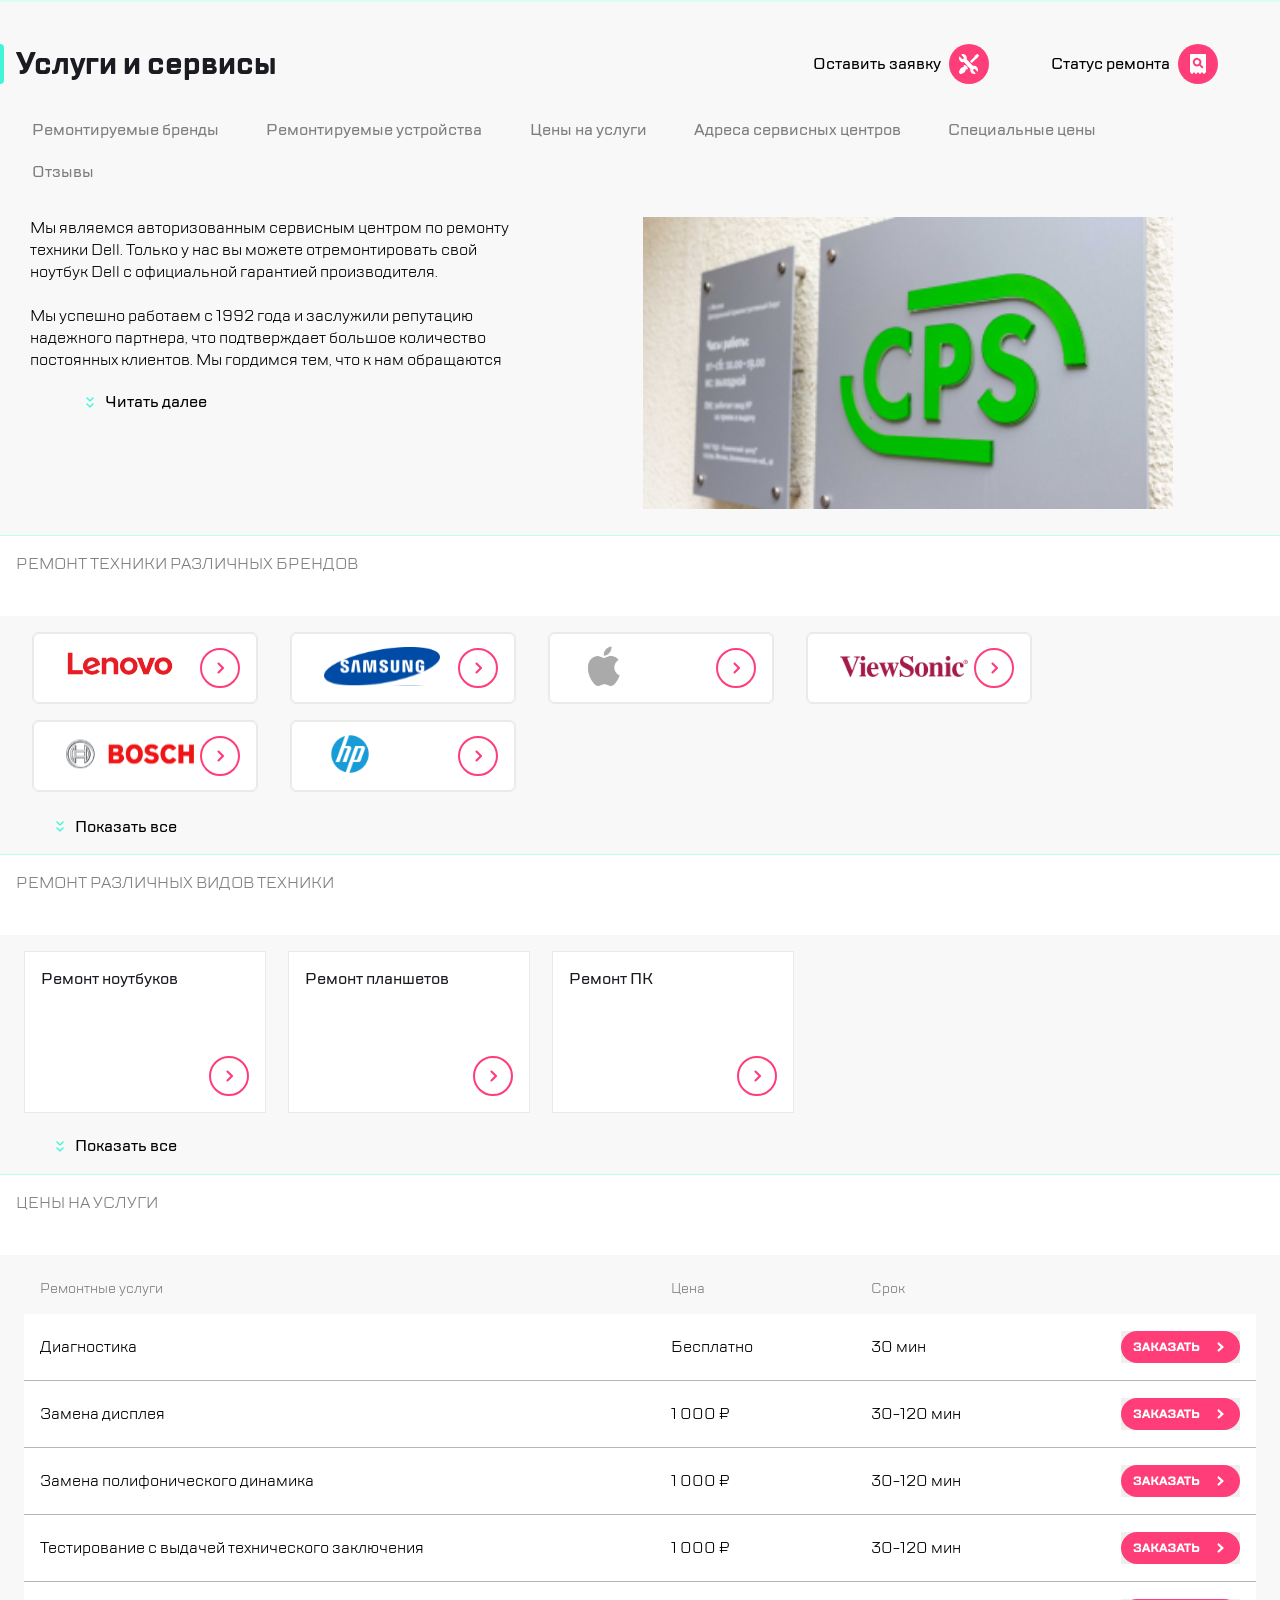
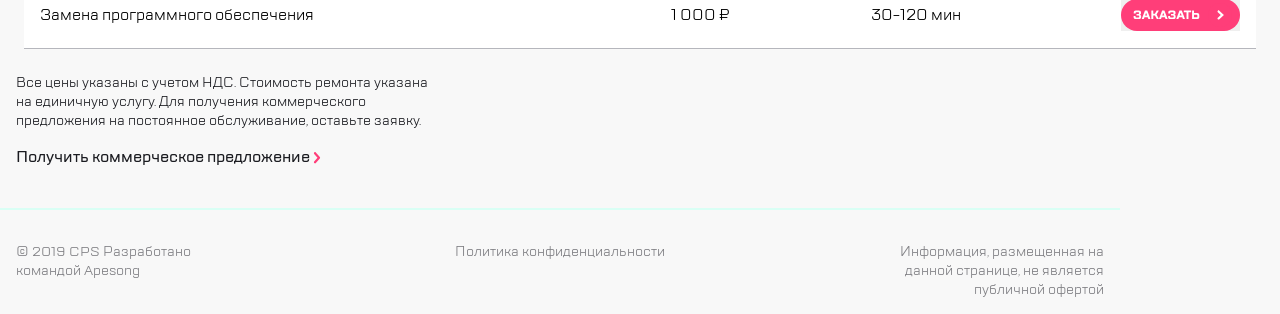
==== index.html @ 58daf178 "Updates" ====
<!DOCTYPE html>
<html lang="en">

<head>
  <meta charset="UTF-8">
  <meta name="viewport" content="width=device-width,user-scalable=no,initial-scale=1,maximum-scale=1,minimum-scale=1">
  <meta http-equiv="X-UA-Compatible" content="ie=edge">
  <title>title</title>
<link href="style.css" rel="stylesheet"></head>

<body>
  <div class="body__wrapper">
    <header class="header">
      <div class="menu">
        <ul class="menu__left">
          <li class="menu__item">
            <button class="menu__button" type="button">
              <img src="img/burger.svg" alt="Позвонить">
            </button>
          </li>
          <li class="menu__item menu__hidden menu__item--rightDivider"><img src="img/divider.svg" alt=""></li>
          <li class="menu__item menu__item--logo">
            <a href="#" class="logo__link" aria-label="Логотип">
              <img src="img/logo.svg" alt="Логотип" class="logo__img">
            </a>
          </li>
        </ul>
        
        <ul class="menu__right">
          <li class="menu__item menu__hidden menu__item--phone">
            <button class="menu__button menu__button--phone" type="button"><img src="img/call.svg" alt="Заказать звонок">
            </button>
          </li>
          <li class="menu__item menu__hidden menu__item--chat">
            <button class="menu__button menu__button--chat" type="button"><img src="img/chat.svg" alt="Написать нам">
            </button>
          </li>
          <li class="menu__item menu__hidden menu__item--profile">
            <button class="menu__button" type="button"><img src="img/profile.svg" alt="Личный кабинет">
            </button>
          </li>
          <li class="menu__item menu__item--divider">
            <img src="img/divider.svg">
          </li>
          <li class="menu__item menu__item--repair">
            <button class="menu__button" aria-label="Оставить заявку">
              <img src="img/repair.svg" alt="Оставить заявку" class="repair__img">
            </button>
          </li>
          <li class="menu__item menu__item--status">
            <button class="menu__button" aria-label="Статус ремонта">
              <div class="status__img"></div>
            </button>
          </li>
        </ul>
      </div>
    </header>

    

    <div class="mainWrapper">
      <section class="hiddenMenu visuallyHiddenMenu">
        <div class="hiddenMenu__wrapper">
          <section class="hiddenMenu__top">
            <ul class="hiddenMenu__menu">
              <div class="hiddenMenu__leftSide">
                <li class="hiddenMenu__item hiddenMenu__item--burger">
                  <button class="hiddenMenu__btn hiddenMenu__btn--burger">
                    <img src="img/burger1.svg" alt="Назад">
                  </button>
                </li>
                <li class="hiddenMenu__item hiddenMenu__item--logo">
                  <a href="#" class="hiddenMenu__link hiddenMenu__link--logo" aria-label="Логотип">
                    <img src="img/logo.svg" alt="Логотип">
                  </a>
                </li>
              </div>
              <div class="hiddenMenu__rightSide">
                <li class="hiddenMenu__item hiddenMenu__item--search">
                  <button class="hiddenMenu__btn hiddenMenu__btn--search">
                    <img src="img/search.svg" alt="Поиск">
                  </button>
                </li>
              </div>
            </ul>
            <section class="hiddenMenu__main">
              <ul class="hiddenMenu__navList">
                <li class="hiddenMenu__navItem">
                  <a href="#" class="hiddenMenu__navLink" aria-label="Ремонт техники">
                    Ремонт техники
                  </a>
                </li>
                <li class="hiddenMenu__navItem">
                  <a href="#" class="hiddenMenu__navLink" aria-label="Услуги и сервисы">
                    Услуги и сервисы
                  </a>
                </li>
                <li class="hiddenMenu__navItem">
                  <a href="#" class="hiddenMenu__navLink" aria-label="Корпоративным клиентам">
                    Корпоративным клиентам
                  </a>
                </li>
                <li class="hiddenMenu__navItem">
                  <a href="#" class="hiddenMenu__navLink" aria-label="Продавцам техники">
                    Продавцам техники
                  </a>
                </li>
                <li class="hiddenMenu__navItem">
                  <a href="#" class="hiddenMenu__navLink" aria-label="Партнерам">
                    Партнерам
                  </a>
                </li>
                <li class="hiddenMenu__navItem">
                  <a href="#" class="hiddenMenu__navLink" aria-label="Производителям">
                    Производителям
                  </a>
                </li>
                <li class="hiddenMenu__navItem">
                  <a href="#" class="hiddenMenu__navLink" aria-label="Наши сервисные центры">
                    Наши сервисные центры
                  </a>
                </li>
                <li class="hiddenMenu__navItem">
                  <a href="#" class="hiddenMenu__navLink" aria-label="Контакты">
                    Контакты
                  </a>
                </li>
              </ul>
            </section>
          </section>
          <section class="hiddenMenu__footer">
            <section class="hiddenMenu__footerWrapper">
              <ul class="hiddenMenu__list">
                <li class="hiddenMenu__item hiddenMenu__item--phone">
                  <button type="button" class="hiddenMenu__btn hiddenMenu__footerBtn hiddenMenu__btn--phone">
                    <img src="/img/chat copy.svg" alt="Поиск">
                  </button>
                </li>
                <li class="hiddenMenu__item hiddenMenu__item--chat">
                  <button type="button" class="hiddenMenu__btn hiddenMenu__footerBtn hiddenMenu__btn--chat">
                    <img src="/img/chat.svg" alt="Поиск">
                  </button>
                </li>
                <li class="hiddenMenu__item hiddenMenu__item--profile">
                  <button type="button" class="hiddenMenu__btn hiddenMenu__footerBtn hiddenMenu__btn--profile">
                    <img src="/img/profile.svg" alt="Поиск">
                  </button>
                </li>
              </ul>
            </section>
            <article class="hiddenMenu__contacts contacts">
              <a class="contacts__email" href="mailto:mail@cps.com" aria-label="mail@cps.com">
                mail@cps.com
              </a>
              <a class="contacts__phoneNumber" href="tel:8 800 890 8900" aria-label="8 800 890 8900">
                8 800 890 8900
              </a>
            </article>
            <article class="footer__lang lang">
              <button type="button" class="lang__btn lang__ru">RU</button>
              <button type="button" class="lang__btn lang__en">EN</button>
              <button type="button" class="lang__btn lang__ch">CH</button>
            </article>
          </section>
        </div>
      </section>
      
      <main class="main">
        <section class="nav">
          <div class="nav__header">
            <h1 class="nav__title">
              Услуги и сервисы
            </h1>
            <section class="nav__menu">
              <ul class="nav__list">
                <li class="nav__item">
                  <a href="#" class="nav__link" aria-label="Оставить заявку">
                    <span class="nav__link--text">Оставить заявку</span>
                    <img class="nav__link--img" src="img/repair.svg" alt="Оставить заявку">
                  </a>
                </li>
                <li class="nav__item">
                  <a href="#" class="nav__link" aria-label="Статус ремонта">
                    <span class="nav__link--text">Статус ремонта</span>
                    <img class="nav__link--img" src="img/checkstatus.svg" alt="Статус ремонта">
                  </a>
                </li>
              </ul>
            </section>
          </div>
          <section class="nav__sideMenu sideMenu">
            <ul class="sideMenu__list">
              <li class="sideMenu__item">
                <a class="sideMenu__link--brends sideMenu__link" aria-label="Ремонтируемые бренды">Ремонтируемые
                  бренды</a>
              </li>
              <li class="sideMenu__item">
                <a class="sideMenu__link--devices sideMenu__link" aria-label="Ремонтируемые устройства">Ремонтируемые
                  устройства</a>
              </li>
              <li class="sideMenu__item">
                <a class="sideMenu__link--price sideMenu__link" aria-label="Цены на услуги">Цены на услуги</a>
              </li>
              <li class="sideMenu__item">
                <a class="sideMenu__link--address sideMenu__link" aria-label="Адреса сервисных центров">Адреса сервисных
                  центров</a>
              </li>
              <li class="sideMenu__item">
                <a class="sideMenu__link--specials sideMenu__link" aria-label="Специальные цены"> Специальные цены</a>
              </li>
              <li class="sideMenu__item">
                <a class="sideMenu__link--response sideMenu__link" aria-label="Отзывы"> Отзывы</a>
              </li>
            </ul>
          </section>
        </section>
        <section class="mainContent">
          <div class="mainContent__container">
            <div class="mainContent__text">
              <p>
              </p><p>
                Мы являемся авторизованным сервисным центром по ремонту техники Dell. Только у нас вы можете
                отремонтировать свой ноутбук Dell с официальной гарантией производителя.
              </p>
              <br>
              <p>
                Мы успешно работаем с 1992 года и
                заслужили репутацию надежного партнера, что подтверждает большое
                количество постоянных клиентов. Мы гордимся тем, что к нам обращаются по рекомендациям и, в свою
                очередь, советуют нас родным и близким.
              </p>
              <p></p>
            </div>
            <button type="button" class="btn__more btn">
              Читать далее
            </button>
            <button type="button" class="btn__hide visually--hidden btn">
              Скрыть
            </button>
          </div>
          <img src="../img/Picture Copy.png" alt="CPS" class="mainContent__img">
        </section>
        <section class="title">
          <div class="title__caption">
            Ремонт техники различных брендов
          </div>
        </section>
        <section class="swiper__section">
          <section class="swiper">
            <ul class="swiper-wrapper">
              <li class="swiper-slide swiper-slide--brand brand">
                <div class="brand__content">
                  <img class="brand__img" src="img/Lenovo.svg" alt="Lenovo">
                  <a class="brand__link" href="#">
                  </a>
                </div>
              </li>
              <li class="swiper-slide brand swiper-slide--brand">
                <div class="brand__content">
                  <img class="brand__img--samsung" src="img/Samsung.svg" alt="Samsung">
                  <a class="brand__link" href="#">
                  </a>
                </div>
              </li>
              <li class="swiper-slide brand swiper-slide--brand">
                <div class="brand__content">
                  <img class="brand__img--round" src="img/Apple.svg" alt="Apple">
                  <a class="brand__link" href="#">
                  </a>
                </div>
              </li>
              <li class="swiper-slide brand swiper-slide--brand">
                <div class="brand__content">
                  <img class="brand__img" src="img/ViewSonic.svg" alt="ViewSonic">
                  <a class="brand__link" href="#">
                  </a>
                </div>
              </li>
              <li class="swiper-slide brand swiper-slide--brand">
                <div class="brand__content">
                  <img class="brand__img" src="img/Bosh.svg" alt="Bosch">
                  <a class="brand__link" href="#">
                  </a>
                </div>
              </li>
              <li class="swiper-slide brand swiper-slide--brand">
                <div class="brand__content">
                  <img class="brand__img--round" src="img/hp.svg" alt="HP">
                  <a class="brand__link" href="#">
                  </a>
                </div>
              </li>
              <li class="swiper-slide brand swiper-slide--brand">
                <div class="brand__content">
                  <img class="brand__img" src="img/acer.svg" alt="Acer">
                  <a class="brand__link" href="#">
                  </a>
                </div>
              </li>
              <li class="swiper-slide brand swiper-slide--brand">
                <div class="brand__content">
                  <img class="brand__img" src="img/sony.svg" alt="Sony">
                  <a class="brand__link" href="#">
                  </a>
                </div>
              </li>
              <li class="swiper-slide brand swiper-slide--brand">
                <div class="brand__content">
                  <img class="brand__img" src="img/Lenovo.svg" alt="LG">
                  <a class="brand__link" href="#">
                  </a>
                </div>
              </li>
            </ul>
            <div class="swiper-pagination"></div>
          </section>
        </section>
        
        <section class="table">
          <ul class="table__list table__list--brand">
            <li class="table__brand brand">
              <div class="brand__content"><img src="img/Lenovo.svg" alt="Lenovo" class="brand__img"><a href="" class="brand__link"></a></div>
            </li>
            <li class="table__brand brand">
              <div class="brand__content"><img src="img/Samsung.svg" alt="Samsung" class="brand__img"><a href="" class="brand__link"></a></div>
            </li>
            <li class="table__brand brand">
              <div class="brand__content"><img src="img/Apple.svg" alt="Apple" class="brand__img"><a href="" class="brand__link"></a></div>
            </li>
            <li class="table__brand brand">
              <div class="brand__content"><img src="img/ViewSonic.svg" alt="ViewSonic" class="brand__img"><a href="" class="brand__link"></a></div>
            </li>
            <li class="table__brand brand">
              <div class="brand__content"><img src="img/Bosh.svg" alt="Bosh" class="brand__img"><a href="" class="brand__link"></a></div>
            </li>
            <li class="table__brand brand">
              <div class="brand__content"><img src="img/hp.svg" alt="HP" class="brand__img"><a href="" class="brand__link"></a></div>
            </li>
            <li class="table__brand brand">
              <div class="brand__content"><img src="img/acer.svg" alt="Acer" class="brand__img"><a href="" class="brand__link"></a></div>
            </li>
            <li class="table__brand brand">
              <div class="brand__content"><img src="img/sony.svg" alt="Sony" class="brand__img"><a href="" class="brand__link"></a></div>
            </li>
            <li class="table__brand brand">
              <div class="brand__content"><img src="img/ViewSonic.svg" alt="ViewSonic" class="brand__img"><a href="" class="brand__link"></a></div>
            </li>
            <li class="table__brand brand">
              <div class="brand__content"><img src="img/Apple.svg" alt="Apple" class="brand__img"><a href="" class="brand__link"></a></div>
            </li>
            <li class="table__brand brand">
              <div class="brand__content"><img src="img/Lenovo.svg" alt="Lenovo" class="brand__img"><a href="" class="brand__link"></a></div>
            </li>
          </ul>
          <button type="button" class="table__brandButton--more btn">
            Показать все
          </button>
          <button type="button" class="table__brandButton--hide visually--hidden btn">
            Скрыть
          </button>
        </section>
        <section class="title">
          <div class="title__caption">
            Ремонт различных видов техники
          </div>
        </section>
        <section class="swiper__section">
          <section class="swiper">
            <ul class="swiper-wrapper">
              <li class="swiper-slide device swiper-slide--device">
                <div class="device__content">
                  <p class="device__text">Ремонт ноутбуков</p>
                  <a class="device__link" href="#">
                  </a>
                </div>
              </li>
              <li class="swiper-slide device swiper-slide--device">
                <div class="device__content">
                  <p class="device__text">Ремонт планшетов</p>
                  <a class="device__link" href="#">
                  </a>
                </div>
              </li>
              <li class="swiper-slide device swiper-slide--device">
                <div class="device__content">
                  <p class="device__text">Ремонт ПК</p>
                  <a class="device__link" href="#">
                  </a>
                </div>
              </li>
              <li class="swiper-slide device swiper-slide--device">
                <div class="device__content">
                  <p class="device__text">Ремонт мониторов</p>
                  <a class="device__link" href="#">
                  </a>
                </div>
              </li>
              <li class="swiper-slide device swiper-slide--device">
                <div class="device__content">
                  <p class="device__text">Ремонт мониторов</p>
                  <a class="device__link" href="#">
                  </a>
                </div>
              </li>
              <li class="swiper-slide device swiper-slide--device">
                <div class="device__content">
                  <p class="device__text">Ремонт мониторов</p>
                  <a class="device__link" href="#">
                  </a>
                </div>
              </li>
              <li class="swiper-slide device swiper-slide--device">
                <div class="device__content">
                  <p class="device__text">Ремонт мониторов</p>
                  <a class="device__link" href="#">
                  </a>
                </div>
              </li>
              <li class="swiper-slide device swiper-slide--device">
                <div class="device__content">
                  <p class="device__text">Ремонт мониторов</p>
                  <a class="device__link" href="#">
                  </a>
                </div>
              </li>
            </ul>
            <div class="swiper-pagination"></div>
          </section>
        </section>
        <section class="table">
          <ul class="table__list table__list--device">
            <li class="table__device device">
              <div class="device__content">
                <p class="device__text">Ремонт ноутбуков</p>
                <a class="device__link" href="#">
                </a>
              </div>
            </li>
            <li class="table__device device">
              <div class="device__content">
                <p class="device__text">Ремонт планшетов</p>
                <a class="device__link" href="#">
                </a>
              </div>
            </li>
            <li class="table__device device">
              <div class="device__content">
                <p class="device__text">Ремонт ПК</p>
                <a class="device__link" href="#">
                </a>
              </div>
            </li>
            <li class="table__device device">
              <div class="device__content">
                <p class="device__text">Ремонт мониторов</p>
                <a class="device__link" href="#">
                </a>
              </div>
            </li>
            <li class="table__device device">
              <div class="device__content">
                <p class="device__text">Ремонт мониторов</p>
                <a class="device__link" href="#">
                </a>
              </div>
            </li>
            <li class="table__device device">
              <div class="device__content">
                <p class="device__text">Ремонт мониторов</p>
                <a class="device__link" href="#">
                </a>
              </div>
            </li>
            <li class="table__device device">
              <div class="device__content">
                <p class="device__text">Ремонт мониторов</p>
                <a class="device__link" href="#">
                </a>
              </div>
            </li>
            <li class="table__device device">
              <div class="device__content">
                <p class="device__text">Ремонт мониторов</p>
                <a class="device__link" href="#">
                </a>
              </div>
            </li>
          </ul>
          <button type="button" class="table__deviceButton--more btn">
            Показать все
          </button>
          <button type="button" class="table__deviceButton--hide visually--hidden btn">
            Скрыть
          </button>
        </section>
        <section class="title">
          <div class="title__caption">
            Цены на услуги
          </div>
        </section>
        <section class="swiper__section">
          <section class="swiper">
            <ul class="swiper-wrapper">
              <li class="swiper-slide price swiper-slide--price">
                <div class="price__content">
                  <dl class="price__list">
                    <dt class="price__term">Ремонтные услуги</dt>
                    <dd class="price__description">Тестирование с выдачей технического заключения</dd>
                    <dt class="price__term">Цена</dt>
                    <dd class="price__description">Бесплатно</dd>
                    <dt class="price__term">Срок</dt>
                    <dd class="price__description">30-120 мин</dd>
                  </dl>
                  <a class="price__button" href="#">
                  </a>
                </div>
              </li>
              <li class="swiper-slide price swiper-slide--price">
                <div class="price__content">
                  <dl class="price__list">
                    <dt class="price__term">Ремонтные услуги</dt>
                    <dd class="price__description--services">Диагностика</dd>
                    <dt class="price__term">Цена</dt>
                    <dd class="price__description">Бесплатно</dd>
                    <dt class="price__term">Срок</dt>
                    <dd class="price__description">30 мин</dd>
                  </dl>
                  <a class="price__button" href="#">
                  </a>
                </div>
              </li>
              <li class="swiper-slide price swiper-slide--price">
                <div class="price__content">
                  <dl class="price__list">
                    <dt class="price__term">Ремонтные услуги</dt>
                    <dd class="price__description">Замена дисплея</dd>
                    <dt class="price__term">Цена</dt>
                    <dd class="price__description">1 000 ₽</dd>
                    <dt class="price__term">Срок</dt>
                    <dd class="price__description">30-120 мин</dd>
                  </dl>
                  <a class="price__button" href="#">
                  </a>
                </div>
              </li>
              <li class="swiper-slide price swiper-slide--price">
                <div class="price__content">
                  <dl class="price__list">
                    <dt class="price__term">Ремонтные услуги</dt>
                    <dd class="price__description">Замена полифонического динамика</dd>
                    <dt class="price__term">Цена</dt>
                    <dd class="price__description">1 000 ₽</dd>
                    <dt class="price__term">Срок</dt>
                    <dd class="price__description">30-120 мин</dd>
                  </dl>
                  <a class="price__button" href="#">
                  </a>
                </div>
              </li>
              <li class="swiper-slide price swiper-slide--price">
                <div class="price__content">
                  <dl class="price__list">
                    <dt class="price__term">Ремонтные услуги</dt>
                    <dd class="price__description">Замена программного обеспечения</dd>
                    <dt class="price__term">Цена</dt>
                    <dd class="price__description">1 000 ₽</dd>
                    <dt class="price__term">Срок</dt>
                    <dd class="price__description">30-120 мин</dd>
                  </dl>
                  <a class="price__button" href="#">
                  </a>
                </div>
              </li>
            </ul>
            <div class="swiper-pagination"></div>
          </section>
        </section>
        <section class="sheet">
          <div class="sheet__head head">
            <div class="head__text head__text--services">Ремонтные услуги</div>
            <div class="head__text">Цена</div>
            <div class="head__text">Срок</div>
            <div class="head__text"></div>
          </div>
          <div class="sheet__body">
            <div class="sheet__row">
              <div class="sheet__cell sheet__cell--services">Диагностика</div>
              <div class="sheet__cell">Бесплатно</div>
              <div class="sheet__cell">30 мин</div>
              <div class="sheet__cell"><button class="sheet__button"></button></div>
            </div>
            <div class="sheet__row">
              <div class="sheet__cell sheet__cell--services">Замена дисплея</div>
              <div class="sheet__cell">1 000 ₽</div>
              <div class="sheet__cell">30-120 мин</div>
              <div class="sheet__cell"><button class="sheet__button"></button></div>
            </div>
            <div class="sheet__row">
              <div class="sheet__cell sheet__cell--services">Замена полифонического динамика</div>
              <div class="sheet__cell">1 000 ₽</div>
              <div class="sheet__cell">30-120 мин</div>
              <div class="sheet__cell"><button class="sheet__button"></button></div>
            </div>
            <div class="sheet__row">
              <div class="sheet__cell sheet__cell--services">Тестирование с выдачей технического заключения</div>
              <div class="sheet__cell">1 000 ₽</div>
              <div class="sheet__cell">30-120 мин</div>
              <div class="sheet__cell"><button class="sheet__button"></button></div>
            </div>
            <div class="sheet__row">
              <div class="sheet__cell sheet__cell--services">Замена программного обеспечения</div>
              <div class="sheet__cell">1 000 ₽</div>
              <div class="sheet__cell">30-120 мин</div>
              <div class="sheet__cell"><button class="sheet__button"></button></div>
            </div>
          </div>
          
        </section>
        <article class="bottomContent">
          <p class="bottomContent__text">
            Все цены указаны с учетом НДС. Стоимость ремонта указана на единичную услугу. Для получения коммерческого
            предложения на
            постоянное обслуживание, оставьте заявку.
          </p>
          <div class="bottomContent__link">
            <link rel="stylesheet" href="#" class="bottomContent__link--text">
            Получить коммерческое предложение <img src="../img/Line.svg" alt="" class="bottomContent__link--img">
            
          </div>
        </article>
        <footer class="footer">
          <div class="footer__wrapper">
            <div class="footer__text footer__text--firstPart">© 2019 CPS
              Разработано командой Apesong</div>
            <div class="footer__text footer__text--secondPart">Политика конфиденциальности</div>
            <div class="footer__text footer__text--thirdPart">Информация, размещенная на данной странице, не является
              публичной офертой</div>
          </div>
        </footer>
        <section class="popup visually--hidden">
          <div class="popup__wrapper feedback">
            <div class="feedback__content">
              <button class="feedback__exit">
                <img src="/img/cross.svg" alt="Выйти на главный экран">
              </button>
              <div class="feedback__header">
                Обратная связь
              </div>
              <form class="feedback__form" action="index.html" method="post">
                <input class="feedback__input feedback__input--name" required type="text" id="name" name="name" placeholder="Имя">
                <input class="feedback__input feedback__input--tel" required type="tel" id="mail" name="email" placeholder="Телефон">
                <input class="feedback__input feedback__input--email" required type="email" id="password" name="password" placeholder="Электронная почта">
                <textarea class="feedback__input feedback__input--message" name="message" cols="1" rows="10" placeholder="Сообщение"></textarea>
                
                <div class="feedback__text">
                  Нажимая “отправить”, вы даете согласие на <a href="#" class="feedback__link" aria-label="Ссылка на документ об обработке персональных данных">обработку персональных
                    данных</a> и соглашаетесь с нашей<a href="#" class="feedback__link" aria-label="Ссылка на политику кнфеденциальности">
                    политикой
                    конфиденциальности
                  </a>
                </div>
                <button class="feedback__button" type="submit">
                  <img src="/img/go2.svg" alt="Отправить">
                </button>
              </form>
            </div>
          </div>
        </section>
        <section class="popup popup__phone visually--hidden">
          <div class="popup__wrapper phone">
            <div class="phone__content">
              <button class="phone__exit">
                <img src="/img/cross.svg" alt="Выйти на главный экран">
              </button>
              <div class="phone__header">
                Заказать звонок
              </div>
              <form class="phone__form" action="index.html" method="post">
                <input class="phone__input phone__input--tel" required type="tel" id="mail" name="email" placeholder="Телефон">
                <div class="phone__text">
                  Нажимая “отправить”, вы даете согласие на <a href="#" class="phone__link" aria-label="Ссылка на документ об обработке персональных данных">обработку персональных
                    данных</a> и соглашаетесь с нашей<a href="#" class="phone__link" aria-label="Ссылка на политику кнфеденциальности">
                    политикой
                    конфиденциальности
                  </a>
                </div>
                <button class="phone__button" type="submit">
                  <img src="/img/go2.svg" alt="Отправить">
                </button>
              </form>
            </div>
          </div>
        </section>
    </main></div>
  </div>
<script type="text/javascript" src="./js/bundle.js"></script></body>

</html>
---- style.css ----
/**
 * Swiper 9.2.0
 * Most modern mobile touch slider and framework with hardware accelerated transitions
 * https://swiperjs.com
 *
 * Copyright 2014-2023 Vladimir Kharlampidi
 *
 * Released under the MIT License
 *
 * Released on: March 31, 2023
 */

/* FONT_START */
@font-face {
  font-family: 'swiper-icons';
  src: url('data:application/font-woff;charset=utf-8;base64, [base64]//wADZ2x5ZgAAAywAAADMAAAD2MHtryVoZWFkAAABbAAAADAAAAA2E2+eoWhoZWEAAAGcAAAAHwAAACQC9gDzaG10eAAAAigAAAAZAAAArgJkABFsb2NhAAAC0AAAAFoAAABaFQAUGG1heHAAAAG8AAAAHwAAACAAcABAbmFtZQAAA/gAAAE5AAACXvFdBwlwb3N0AAAFNAAAAGIAAACE5s74hXjaY2BkYGAAYpf5Hu/j+W2+MnAzMYDAzaX6QjD6/4//Bxj5GA8AuRwMYGkAPywL13jaY2BkYGA88P8Agx4j+/8fQDYfA1AEBWgDAIB2BOoAeNpjYGRgYNBh4GdgYgABEMnIABJzYNADCQAACWgAsQB42mNgYfzCOIGBlYGB0YcxjYGBwR1Kf2WQZGhhYGBiYGVmgAFGBiQQkOaawtDAoMBQxXjg/wEGPcYDDA4wNUA2CCgwsAAAO4EL6gAAeNpj2M0gyAACqxgGNWBkZ2D4/wMA+xkDdgAAAHjaY2BgYGaAYBkGRgYQiAHyGMF8FgYHIM3DwMHABGQrMOgyWDLEM1T9/w8UBfEMgLzE////P/5//f/V/xv+r4eaAAeMbAxwIUYmIMHEgKYAYjUcsDAwsLKxc3BycfPw8jEQA/[base64]/uznmfPFBNODM2K7MTQ45YEAZqGP81AmGGcF3iPqOop0r1SPTaTbVkfUe4HXj97wYE+yNwWYxwWu4v1ugWHgo3S1XdZEVqWM7ET0cfnLGxWfkgR42o2PvWrDMBSFj/IHLaF0zKjRgdiVMwScNRAoWUoH78Y2icB/yIY09An6AH2Bdu/UB+yxopYshQiEvnvu0dURgDt8QeC8PDw7Fpji3fEA4z/PEJ6YOB5hKh4dj3EvXhxPqH/SKUY3rJ7srZ4FZnh1PMAtPhwP6fl2PMJMPDgeQ4rY8YT6Gzao0eAEA409DuggmTnFnOcSCiEiLMgxCiTI6Cq5DZUd3Qmp10vO0LaLTd2cjN4fOumlc7lUYbSQcZFkutRG7g6JKZKy0RmdLY680CDnEJ+UMkpFFe1RN7nxdVpXrC4aTtnaurOnYercZg2YVmLN/d/gczfEimrE/fs/bOuq29Zmn8tloORaXgZgGa78yO9/cnXm2BpaGvq25Dv9S4E9+5SIc9PqupJKhYFSSl47+Qcr1mYNAAAAeNptw0cKwkAAAMDZJA8Q7OUJvkLsPfZ6zFVERPy8qHh2YER+3i/BP83vIBLLySsoKimrqKqpa2hp6+jq6RsYGhmbmJqZSy0sraxtbO3sHRydnEMU4uR6yx7JJXveP7WrDycAAAAAAAH//wACeNpjYGRgYOABYhkgZgJCZgZNBkYGLQZtIJsFLMYAAAw3ALgAeNolizEKgDAQBCchRbC2sFER0YD6qVQiBCv/H9ezGI6Z5XBAw8CBK/m5iQQVauVbXLnOrMZv2oLdKFa8Pjuru2hJzGabmOSLzNMzvutpB3N42mNgZGBg4GKQYzBhYMxJLMlj4GBgAYow/P/PAJJhLM6sSoWKfWCAAwDAjgbRAAB42mNgYGBkAIIbCZo5IPrmUn0hGA0AO8EFTQAA');
  font-weight: 400;
  font-style: normal;
}
/* FONT_END */
:root {
  --swiper-theme-color: #007aff;
  /*
  --swiper-preloader-color: var(--swiper-theme-color);
  --swiper-wrapper-transition-timing-function: initial;
  */
}
.swiper,
swiper-container {
  margin-left: auto;
  margin-right: auto;
  position: relative;
  overflow: hidden;
  list-style: none;
  padding: 0;
  /* Fix of Webkit flickering */
  z-index: 1;
  display: block;
}
.swiper-vertical > .swiper-wrapper {
  flex-direction: column;
}
.swiper-wrapper {
  position: relative;
  width: 100%;
  height: 100%;
  z-index: 1;
  display: flex;
  transition-property: transform;
  transition-timing-function: var(--swiper-wrapper-transition-timing-function, initial);
  box-sizing: content-box;
}
.swiper-android .swiper-slide,
.swiper-wrapper {
  transform: translate3d(0px, 0, 0);
}
.swiper-horizontal {
  touch-action: pan-y;
}
.swiper-vertical {
  touch-action: pan-x;
}
.swiper-slide,
swiper-slide {
  flex-shrink: 0;
  width: 100%;
  height: 100%;
  position: relative;
  transition-property: transform;
  display: block;
}
.swiper-slide-invisible-blank {
  visibility: hidden;
}
/* Auto Height */
.swiper-autoheight,
.swiper-autoheight .swiper-slide {
  height: auto;
}
.swiper-autoheight .swiper-wrapper {
  align-items: flex-start;
  transition-property: transform, height;
}
.swiper-backface-hidden .swiper-slide {
  transform: translateZ(0);
  -webkit-backface-visibility: hidden;
          backface-visibility: hidden;
}
/* 3D Effects */
.swiper-3d.swiper-css-mode .swiper-wrapper {
  perspective: 1200px;
}
.swiper-3d .swiper-wrapper {
  transform-style: preserve-3d;
}
.swiper-3d {
  perspective: 1200px;
}
.swiper-3d .swiper-slide,
.swiper-3d .swiper-slide-shadow,
.swiper-3d .swiper-slide-shadow-left,
.swiper-3d .swiper-slide-shadow-right,
.swiper-3d .swiper-slide-shadow-top,
.swiper-3d .swiper-slide-shadow-bottom,
.swiper-3d .swiper-cube-shadow {
  transform-style: preserve-3d;
}
.swiper-3d .swiper-slide-shadow,
.swiper-3d .swiper-slide-shadow-left,
.swiper-3d .swiper-slide-shadow-right,
.swiper-3d .swiper-slide-shadow-top,
.swiper-3d .swiper-slide-shadow-bottom {
  position: absolute;
  left: 0;
  top: 0;
  width: 100%;
  height: 100%;
  pointer-events: none;
  z-index: 10;
}
.swiper-3d .swiper-slide-shadow {
  background: rgba(0, 0, 0, 0.15);
}
.swiper-3d .swiper-slide-shadow-left {
  background-image: linear-gradient(to left, rgba(0, 0, 0, 0.5), rgba(0, 0, 0, 0));
}
.swiper-3d .swiper-slide-shadow-right {
  background-image: linear-gradient(to right, rgba(0, 0, 0, 0.5), rgba(0, 0, 0, 0));
}
.swiper-3d .swiper-slide-shadow-top {
  background-image: linear-gradient(to top, rgba(0, 0, 0, 0.5), rgba(0, 0, 0, 0));
}
.swiper-3d .swiper-slide-shadow-bottom {
  background-image: linear-gradient(to bottom, rgba(0, 0, 0, 0.5), rgba(0, 0, 0, 0));
}
/* CSS Mode */
.swiper-css-mode > .swiper-wrapper {
  overflow: auto;
  scrollbar-width: none;
  /* For Firefox */
  -ms-overflow-style: none;
  /* For Internet Explorer and Edge */
}
.swiper-css-mode > .swiper-wrapper::-webkit-scrollbar {
  display: none;
}
.swiper-css-mode > .swiper-wrapper > .swiper-slide {
  scroll-snap-align: start start;
}
.swiper-horizontal.swiper-css-mode > .swiper-wrapper {
  scroll-snap-type: x mandatory;
}
.swiper-vertical.swiper-css-mode > .swiper-wrapper {
  scroll-snap-type: y mandatory;
}
.swiper-centered > .swiper-wrapper::before {
  content: '';
  flex-shrink: 0;
  order: 9999;
}
.swiper-centered > .swiper-wrapper > .swiper-slide {
  scroll-snap-align: center center;
  scroll-snap-stop: always;
}
.swiper-centered.swiper-horizontal > .swiper-wrapper > .swiper-slide:first-child {
  margin-inline-start: var(--swiper-centered-offset-before);
}
.swiper-centered.swiper-horizontal > .swiper-wrapper::before {
  height: 100%;
  min-height: 1px;
  width: var(--swiper-centered-offset-after);
}
.swiper-centered.swiper-vertical > .swiper-wrapper > .swiper-slide:first-child {
  margin-block-start: var(--swiper-centered-offset-before);
}
.swiper-centered.swiper-vertical > .swiper-wrapper::before {
  width: 100%;
  min-width: 1px;
  height: var(--swiper-centered-offset-after);
}
.swiper-lazy-preloader {
  width: 42px;
  height: 42px;
  position: absolute;
  left: 50%;
  top: 50%;
  margin-left: -21px;
  margin-top: -21px;
  z-index: 10;
  transform-origin: 50%;
  box-sizing: border-box;
  border: 4px solid var(--swiper-preloader-color, var(--swiper-theme-color));
  border-radius: 50%;
  border-top-color: transparent;
}
.swiper:not(.swiper-watch-progress) .swiper-lazy-preloader,
swiper-container:not(.swiper-watch-progress) .swiper-lazy-preloader,
.swiper-watch-progress .swiper-slide-visible .swiper-lazy-preloader {
  animation: swiper-preloader-spin 1s infinite linear;
}
.swiper-lazy-preloader-white {
  --swiper-preloader-color: #fff;
}
.swiper-lazy-preloader-black {
  --swiper-preloader-color: #000;
}
@keyframes swiper-preloader-spin {
  0% {
    transform: rotate(0deg);
  }
  100% {
    transform: rotate(360deg);
  }
}
.swiper-virtual .swiper-slide {
  -webkit-backface-visibility: hidden;
  transform: translateZ(0);
}
.swiper-virtual.swiper-css-mode .swiper-wrapper::after {
  content: '';
  position: absolute;
  left: 0;
  top: 0;
  pointer-events: none;
}
.swiper-virtual.swiper-css-mode.swiper-horizontal .swiper-wrapper::after {
  height: 1px;
  width: var(--swiper-virtual-size);
}
.swiper-virtual.swiper-css-mode.swiper-vertical .swiper-wrapper::after {
  width: 1px;
  height: var(--swiper-virtual-size);
}
:root {
  --swiper-navigation-size: 44px;
  /*
  --swiper-navigation-top-offset: 50%;
  --swiper-navigation-sides-offset: 10px;
  --swiper-navigation-color: var(--swiper-theme-color);
  */
}
.swiper-button-prev,
.swiper-button-next {
  position: absolute;
  top: var(--swiper-navigation-top-offset, 50%);
  width: calc(var(--swiper-navigation-size) / 44 * 27);
  height: var(--swiper-navigation-size);
  margin-top: calc(0px - (var(--swiper-navigation-size) / 2));
  z-index: 10;
  cursor: pointer;
  display: flex;
  align-items: center;
  justify-content: center;
  color: var(--swiper-navigation-color, var(--swiper-theme-color));
}
.swiper-button-prev.swiper-button-disabled,
.swiper-button-next.swiper-button-disabled {
  opacity: 0.35;
  cursor: auto;
  pointer-events: none;
}
.swiper-button-prev.swiper-button-hidden,
.swiper-button-next.swiper-button-hidden {
  opacity: 0;
  cursor: auto;
  pointer-events: none;
}
.swiper-navigation-disabled .swiper-button-prev,
.swiper-navigation-disabled .swiper-button-next {
  display: none !important;
}
.swiper-button-prev:after,
.swiper-button-next:after {
  font-family: swiper-icons;
  font-size: var(--swiper-navigation-size);
  text-transform: none !important;
  letter-spacing: 0;
  font-variant: initial;
  line-height: 1;
}
.swiper-button-prev,
.swiper-rtl .swiper-button-next {
  left: var(--swiper-navigation-sides-offset, 10px);
  right: auto;
}
.swiper-button-prev:after,
.swiper-rtl .swiper-button-next:after {
  content: 'prev';
}
.swiper-button-next,
.swiper-rtl .swiper-button-prev {
  right: var(--swiper-navigation-sides-offset, 10px);
  left: auto;
}
.swiper-button-next:after,
.swiper-rtl .swiper-button-prev:after {
  content: 'next';
}
.swiper-button-lock {
  display: none;
}
:root {
  /*
  --swiper-pagination-color: var(--swiper-theme-color);
  --swiper-pagination-left: auto;
  --swiper-pagination-right: 8px;
  --swiper-pagination-bottom: 8px;
  --swiper-pagination-top: auto;
  --swiper-pagination-fraction-color: inherit;
  --swiper-pagination-progressbar-bg-color: rgba(0,0,0,0.25);
  --swiper-pagination-progressbar-size: 4px;
  --swiper-pagination-bullet-size: 8px;
  --swiper-pagination-bullet-width: 8px;
  --swiper-pagination-bullet-height: 8px;
  --swiper-pagination-bullet-border-radius: 50%;
  --swiper-pagination-bullet-inactive-color: #000;
  --swiper-pagination-bullet-inactive-opacity: 0.2;
  --swiper-pagination-bullet-opacity: 1;
  --swiper-pagination-bullet-horizontal-gap: 4px;
  --swiper-pagination-bullet-vertical-gap: 6px;
  */
}
.swiper-pagination {
  position: absolute;
  text-align: center;
  transition: 300ms opacity;
  transform: translate3d(0, 0, 0);
  z-index: 10;
}
.swiper-pagination.swiper-pagination-hidden {
  opacity: 0;
}
.swiper-pagination-disabled > .swiper-pagination,
.swiper-pagination.swiper-pagination-disabled {
  display: none !important;
}
/* Common Styles */
.swiper-pagination-fraction,
.swiper-pagination-custom,
.swiper-horizontal > .swiper-pagination-bullets,
.swiper-pagination-bullets.swiper-pagination-horizontal {
  bottom: var(--swiper-pagination-bottom, 8px);
  top: var(--swiper-pagination-top, auto);
  left: 0;
  width: 100%;
}
/* Bullets */
.swiper-pagination-bullets-dynamic {
  overflow: hidden;
  font-size: 0;
}
.swiper-pagination-bullets-dynamic .swiper-pagination-bullet {
  transform: scale(0.33);
  position: relative;
}
.swiper-pagination-bullets-dynamic .swiper-pagination-bullet-active {
  transform: scale(1);
}
.swiper-pagination-bullets-dynamic .swiper-pagination-bullet-active-main {
  transform: scale(1);
}
.swiper-pagination-bullets-dynamic .swiper-pagination-bullet-active-prev {
  transform: scale(0.66);
}
.swiper-pagination-bullets-dynamic .swiper-pagination-bullet-active-prev-prev {
  transform: scale(0.33);
}
.swiper-pagination-bullets-dynamic .swiper-pagination-bullet-active-next {
  transform: scale(0.66);
}
.swiper-pagination-bullets-dynamic .swiper-pagination-bullet-active-next-next {
  transform: scale(0.33);
}
.swiper-pagination-bullet {
  width: var(--swiper-pagination-bullet-width, var(--swiper-pagination-bullet-size, 8px));
  height: var(--swiper-pagination-bullet-height, var(--swiper-pagination-bullet-size, 8px));
  display: inline-block;
  border-radius: var(--swiper-pagination-bullet-border-radius, 50%);
  background: var(--swiper-pagination-bullet-inactive-color, #000);
  opacity: var(--swiper-pagination-bullet-inactive-opacity, 0.2);
}
button.swiper-pagination-bullet {
  border: none;
  margin: 0;
  padding: 0;
  box-shadow: none;
  -webkit-appearance: none;
          appearance: none;
}
.swiper-pagination-clickable .swiper-pagination-bullet {
  cursor: pointer;
}
.swiper-pagination-bullet:only-child {
  display: none !important;
}
.swiper-pagination-bullet-active {
  opacity: var(--swiper-pagination-bullet-opacity, 1);
  background: var(--swiper-pagination-color, var(--swiper-theme-color));
}
.swiper-vertical > .swiper-pagination-bullets,
.swiper-pagination-vertical.swiper-pagination-bullets {
  right: var(--swiper-pagination-right, 8px);
  left: var(--swiper-pagination-left, auto);
  top: 50%;
  transform: translate3d(0px, -50%, 0);
}
.swiper-vertical > .swiper-pagination-bullets .swiper-pagination-bullet,
.swiper-pagination-vertical.swiper-pagination-bullets .swiper-pagination-bullet {
  margin: var(--swiper-pagination-bullet-vertical-gap, 6px) 0;
  display: block;
}
.swiper-vertical > .swiper-pagination-bullets.swiper-pagination-bullets-dynamic,
.swiper-pagination-vertical.swiper-pagination-bullets.swiper-pagination-bullets-dynamic {
  top: 50%;
  transform: translateY(-50%);
  width: 8px;
}
.swiper-vertical > .swiper-pagination-bullets.swiper-pagination-bullets-dynamic .swiper-pagination-bullet,
.swiper-pagination-vertical.swiper-pagination-bullets.swiper-pagination-bullets-dynamic .swiper-pagination-bullet {
  display: inline-block;
  transition: 200ms transform, 200ms top;
}
.swiper-horizontal > .swiper-pagination-bullets .swiper-pagination-bullet,
.swiper-pagination-horizontal.swiper-pagination-bullets .swiper-pagination-bullet {
  margin: 0 var(--swiper-pagination-bullet-horizontal-gap, 4px);
}
.swiper-horizontal > .swiper-pagination-bullets.swiper-pagination-bullets-dynamic,
.swiper-pagination-horizontal.swiper-pagination-bullets.swiper-pagination-bullets-dynamic {
  left: 50%;
  transform: translateX(-50%);
  white-space: nowrap;
}
.swiper-horizontal > .swiper-pagination-bullets.swiper-pagination-bullets-dynamic .swiper-pagination-bullet,
.swiper-pagination-horizontal.swiper-pagination-bullets.swiper-pagination-bullets-dynamic .swiper-pagination-bullet {
  transition: 200ms transform, 200ms left;
}
.swiper-horizontal.swiper-rtl > .swiper-pagination-bullets-dynamic .swiper-pagination-bullet,
:host(.swiper-horizontal.swiper-rtl) .swiper-pagination-bullets-dynamic .swiper-pagination-bullet {
  transition: 200ms transform, 200ms right;
}
/* Fraction */
.swiper-pagination-fraction {
  color: var(--swiper-pagination-fraction-color, inherit);
}
/* Progress */
.swiper-pagination-progressbar {
  background: var(--swiper-pagination-progressbar-bg-color, rgba(0, 0, 0, 0.25));
  position: absolute;
  /*ADD_HOST*/
}
.swiper-pagination-progressbar .swiper-pagination-progressbar-fill {
  background: var(--swiper-pagination-color, var(--swiper-theme-color));
  position: absolute;
  left: 0;
  top: 0;
  width: 100%;
  height: 100%;
  transform: scale(0);
  transform-origin: left top;
}
.swiper-rtl .swiper-pagination-progressbar .swiper-pagination-progressbar-fill {
  transform-origin: right top;
}
.swiper-horizontal > .swiper-pagination-progressbar,
.swiper-pagination-progressbar.swiper-pagination-horizontal,
.swiper-vertical > .swiper-pagination-progressbar.swiper-pagination-progressbar-opposite,
.swiper-pagination-progressbar.swiper-pagination-vertical.swiper-pagination-progressbar-opposite {
  width: 100%;
  height: var(--swiper-pagination-progressbar-size, 4px);
  left: 0;
  top: 0;
}
.swiper-vertical > .swiper-pagination-progressbar,
.swiper-pagination-progressbar.swiper-pagination-vertical,
.swiper-horizontal > .swiper-pagination-progressbar.swiper-pagination-progressbar-opposite,
.swiper-pagination-progressbar.swiper-pagination-horizontal.swiper-pagination-progressbar-opposite {
  width: var(--swiper-pagination-progressbar-size, 4px);
  height: 100%;
  left: 0;
  top: 0;
}
.swiper-pagination-lock {
  display: none;
}
:root {
  /*
  --swiper-scrollbar-border-radius: 10px;
  --swiper-scrollbar-top: auto;
  --swiper-scrollbar-bottom: 4px;
  --swiper-scrollbar-left: auto;
  --swiper-scrollbar-right: 4px;
  --swiper-scrollbar-sides-offset: 1%;
  --swiper-scrollbar-bg-color: rgba(0, 0, 0, 0.1);
  --swiper-scrollbar-drag-bg-color: rgba(0, 0, 0, 0.5);
  --swiper-scrollbar-size: 4px;
  */
}
.swiper-scrollbar {
  border-radius: var(--swiper-scrollbar-border-radius, 10px);
  position: relative;
  -ms-touch-action: none;
  background: var(--swiper-scrollbar-bg-color, rgba(0, 0, 0, 0.1));
}
.swiper-scrollbar-disabled > .swiper-scrollbar,
.swiper-scrollbar.swiper-scrollbar-disabled {
  display: none !important;
}
.swiper-horizontal > .swiper-scrollbar,
.swiper-scrollbar.swiper-scrollbar-horizontal {
  position: absolute;
  left: var(--swiper-scrollbar-sides-offset, 1%);
  bottom: var(--swiper-scrollbar-bottom, 4px);
  top: var(--swiper-scrollbar-top, auto);
  z-index: 50;
  height: var(--swiper-scrollbar-size, 4px);
  width: calc(100% - 2 * var(--swiper-scrollbar-sides-offset, 1%));
}
.swiper-vertical > .swiper-scrollbar,
.swiper-scrollbar.swiper-scrollbar-vertical {
  position: absolute;
  left: var(--swiper-scrollbar-left, auto);
  right: var(--swiper-scrollbar-right, 4px);
  top: var(--swiper-scrollbar-sides-offset, 1%);
  z-index: 50;
  width: var(--swiper-scrollbar-size, 4px);
  height: calc(100% - 2 * var(--swiper-scrollbar-sides-offset, 1%));
}
.swiper-scrollbar-drag {
  height: 100%;
  width: 100%;
  position: relative;
  background: var(--swiper-scrollbar-drag-bg-color, rgba(0, 0, 0, 0.5));
  border-radius: var(--swiper-scrollbar-border-radius, 10px);
  left: 0;
  top: 0;
}
.swiper-scrollbar-cursor-drag {
  cursor: move;
}
.swiper-scrollbar-lock {
  display: none;
}
.swiper-zoom-container {
  width: 100%;
  height: 100%;
  display: flex;
  justify-content: center;
  align-items: center;
  text-align: center;
}
.swiper-zoom-container > img,
.swiper-zoom-container > svg,
.swiper-zoom-container > canvas {
  max-width: 100%;
  max-height: 100%;
  object-fit: contain;
}
.swiper-slide-zoomed {
  cursor: move;
  touch-action: none;
}
/* a11y */
.swiper .swiper-notification,
swiper-container .swiper-notification {
  position: absolute;
  left: 0;
  top: 0;
  pointer-events: none;
  opacity: 0;
  z-index: -1000;
}
.swiper-free-mode > .swiper-wrapper {
  transition-timing-function: ease-out;
  margin: 0 auto;
}
.swiper-grid > .swiper-wrapper {
  flex-wrap: wrap;
}
.swiper-grid-column > .swiper-wrapper {
  flex-wrap: wrap;
  flex-direction: column;
}
.swiper-fade.swiper-free-mode .swiper-slide {
  transition-timing-function: ease-out;
}
.swiper-fade .swiper-slide {
  pointer-events: none;
  transition-property: opacity;
}
.swiper-fade .swiper-slide .swiper-slide {
  pointer-events: none;
}
.swiper-fade .swiper-slide-active,
.swiper-fade .swiper-slide-active .swiper-slide-active {
  pointer-events: auto;
}
.swiper-cube {
  overflow: visible;
}
.swiper-cube .swiper-slide {
  pointer-events: none;
  -webkit-backface-visibility: hidden;
          backface-visibility: hidden;
  z-index: 1;
  visibility: hidden;
  transform-origin: 0 0;
  width: 100%;
  height: 100%;
}
.swiper-cube .swiper-slide .swiper-slide {
  pointer-events: none;
}
.swiper-cube.swiper-rtl .swiper-slide {
  transform-origin: 100% 0;
}
.swiper-cube .swiper-slide-active,
.swiper-cube .swiper-slide-active .swiper-slide-active {
  pointer-events: auto;
}
.swiper-cube .swiper-slide-active,
.swiper-cube .swiper-slide-next,
.swiper-cube .swiper-slide-prev,
.swiper-cube .swiper-slide-next + .swiper-slide {
  pointer-events: auto;
  visibility: visible;
}
.swiper-cube .swiper-slide-shadow-top,
.swiper-cube .swiper-slide-shadow-bottom,
.swiper-cube .swiper-slide-shadow-left,
.swiper-cube .swiper-slide-shadow-right {
  z-index: 0;
  -webkit-backface-visibility: hidden;
          backface-visibility: hidden;
}
.swiper-cube .swiper-cube-shadow {
  position: absolute;
  left: 0;
  bottom: 0px;
  width: 100%;
  height: 100%;
  opacity: 0.6;
  z-index: 0;
}
.swiper-cube .swiper-cube-shadow:before {
  content: '';
  background: #000;
  position: absolute;
  left: 0;
  top: 0;
  bottom: 0;
  right: 0;
  filter: blur(50px);
}
.swiper-flip {
  overflow: visible;
}
.swiper-flip .swiper-slide {
  pointer-events: none;
  -webkit-backface-visibility: hidden;
          backface-visibility: hidden;
  z-index: 1;
}
.swiper-flip .swiper-slide .swiper-slide {
  pointer-events: none;
}
.swiper-flip .swiper-slide-active,
.swiper-flip .swiper-slide-active .swiper-slide-active {
  pointer-events: auto;
}
.swiper-flip .swiper-slide-shadow-top,
.swiper-flip .swiper-slide-shadow-bottom,
.swiper-flip .swiper-slide-shadow-left,
.swiper-flip .swiper-slide-shadow-right {
  z-index: 0;
  -webkit-backface-visibility: hidden;
          backface-visibility: hidden;
}
.swiper-creative .swiper-slide {
  -webkit-backface-visibility: hidden;
          backface-visibility: hidden;
  overflow: hidden;
  transition-property: transform, opacity, height;
}
.swiper-cards {
  overflow: visible;
}
.swiper-cards .swiper-slide {
  transform-origin: center bottom;
  -webkit-backface-visibility: hidden;
          backface-visibility: hidden;
  overflow: hidden;
}

@charset "UTF-8";
@font-face {
  font-family: 'TT Lakes';
  src: local("TT Lakes Regular"), local("TT-Lakes-Medium"), url(./fonts/TTLakes-Regular.woff) format("woff"), url(./fonts/TTLakes-Regular.eot) format("eot"), url(./fonts/TTLakes-Regular.ttf) format("ttf");
  font-weight: 400;
  font-style: normal; }

@font-face {
  font-family: 'TT Lakes';
  src: local("TT Lakes Medium"), local("TT-Lakes-Medium"), url(./fonts/TTLakes-Medium.woff) format("woff"), url(./fonts/TTLakes-Medium.eot) format("eot"), url(./fonts/TTLakes-Medium.ttf) format("ttf");
  font-weight: 500;
  font-style: normal; }

@font-face {
  font-family: 'TT Lakes';
  src: local("TT Lakes Bold"), local("TT-Lakes-Bold"), url(./fonts/TTLakes-Bold.woff) format("woff"), url(./fonts/TTLakes-Bold.eot) format("eot"), url(./fonts/TTLakes-Bold.ttf) format("ttf");
  font-weight: 700; }

.menu {
  display: flex;
  font-family: 'TT Lakes', sans-serif;
  font-size: 16px;
  font-weight: 500;
  justify-content: space-between;
  padding: 19px 0;
  min-height: 100%; }
  @media (min-width: 1120px) {
    .menu {
      display: none; } }
  .menu__left {
    margin: 0;
    padding: 0;
    padding-left: 16px;
    display: flex;
    align-items: center;
    flex-direction: row;
    justify-content: space-between;
    list-style: none; }
  .menu__right {
    display: flex;
    align-items: center;
    flex-direction: row;
    justify-content: space-between;
    list-style: none; }
  .menu__item {
    margin-right: 16px; }
  .menu__hidden {
    display: none; }
    @media (min-width: 768px) {
      .menu__hidden {
        display: block; } }

.burger__cross {
  background-image: url("/img/cross.svg");
  width: 40px;
  height: 40px; }

.status__img {
  background-image: url("/img/checkstatus.svg");
  width: 40px;
  height: 40px; }

.search__img {
  background-image: url("/img/search.svg");
  width: 40px;
  height: 40px; }

.menu__button {
  background-color: transparent;
  width: 40px;
  border: none; }
  .menu__button:hover {
    cursor: pointer; }

.main {
  border-top: 2px solid #d9fff5;
  margin: 0 auto;
  font-family: 'TT Lakes', sans-serif;
  font-size: 16px;
  font-weight: 400;
  background-color: #f8f8f8;
  width: 100%; }

*,
*:before,
*:after {
  box-sizing: inherit; }

* {
  font-family: 'TT Lakes', 'Arial', sans-serif;
  padding: 0;
  margin: 0; }

.visually--hidden {
  display: none;
  visibility: hidden; }

body {
  max-width: 1440px; }
  @media (min-width: 1440px) {
    body {
      display: block;
      margin: auto;
      background-color: rgba(236, 236, 236, 0.412); } }

.body__wrapper {
  background-color: rgba(255, 255, 255, 0.9);
  border: 1px; }

.mainWrapper {
  display: flex;
  flex-direction: row;
  justify-content: flex-start; }

.nav {
  max-width: 1440px; }
  .nav__header {
    display: flex;
    justify-content: space-between; }
  .nav__title {
    margin: 0;
    font-size: 30px;
    color: #1b1c21;
    padding: 20px 0 24px 16px;
    width: 350px;
    height: auto;
    display: inline-block; }
    @media (min-width: 1120px) {
      .nav__title {
        justify-content: space-between;
        padding-top: 42px; } }
    .nav__title::before {
      content: '';
      background-color: #41f6d7;
      border-top-right-radius: 6px;
      border-bottom-right-radius: 6px;
      width: 4px;
      height: 40px;
      position: absolute;
      margin: 0 0 0 -16px; }
  .nav__menu {
    display: none; }
    @media (min-width: 1120px) {
      .nav__menu {
        display: block; } }
  .nav__list {
    list-style: none;
    display: flex;
    flex-direction: row;
    align-items: center; }
  .nav__item {
    margin-right: 32px;
    margin-top: 42px; }
  .nav__link {
    text-decoration: none;
    color: black;
    display: flex;
    align-items: center; }
    .nav__link--text {
      align-self: center;
      font-size: 16px;
      margin-right: 8px;
      font-weight: 500;
      display: inline-block; }
    .nav__link--img {
      display: block;
      margin-right: 30px; }

.sideMenu__list::-webkit-scrollbar {
  display: none; }

.sideMenu {
  overflow-x: scroll;
  padding: 10px 16px 24px;
  height: auto; }
  .sideMenu::-webkit-scrollbar {
    display: none; }
  .sideMenu__list {
    display: flex;
    white-space: nowrap;
    justify-content: space-between;
    align-items: center;
    list-style: none;
    max-width: 1090px; }
    @media (min-width: 1120px) {
      .sideMenu__list {
        flex-wrap: wrap; } }
  @media (min-width: 1120px) {
    .sideMenu__item:last-child {
      margin-top: 20px; } }
  .sideMenu__link {
    font-family: "TT Lakes", sans-serif;
    font-size: 16px;
    font-weight: 500;
    color: #7e7e82;
    padding: 8px 10px 8px 16px;
    background-color: transparent;
    border: none; }
    .sideMenu__link:hover,
    .sideMenu__link :focus {
      cursor: pointer;
      background: #ffffff;
      outline: 2px solid #b8ffec;
      border-radius: 6px; }

.mainContent {
  max-width: 1440px;
  height: auto;
  margin-top: 10px;
  margin-left: 14px; }
  @media (min-width: 768px) {
    .mainContent {
      display: flex;
      flex-direction: row;
      align-items: flex-start; } }
  .mainContent__container {
    display: flex;
    flex-direction: column;
    margin: 0 16px 0 16px;
    max-width: 100%;
    height: auto; }
  .mainContent__text {
    font-size: 16px;
    font-weight: 400;
    display: block;
    max-height: 90px;
    overflow: hidden; }
    @media (min-width: 768px) {
      .mainContent__text {
        display: block;
        overflow: hidden;
        max-width: 320px;
        max-height: 150px; } }
    @media (min-width: 1120px) {
      .mainContent__text {
        display: block;
        overflow: hidden;
        max-width: 490px;
        max-height: 150px; } }
  .mainContent__button {
    font-size: 16px;
    font-weight: 500;
    box-sizing: border-box;
    border: none;
    background-color: transparent;
    margin: 16px;
    padding-left: 0;
    align-self: flex-start; }
    .mainContent__button::before {
      content: url(./static/icon.svg);
      width: 24px;
      height: 24px;
      vertical-align: middle;
      margin-right: 8px; }
    .mainContent__button:hover {
      cursor: pointer; }
  .mainContent__img {
    display: block;
    margin: 0 auto;
    max-width: 100%;
    height: auto;
    cursor: pointer;
    margin-bottom: 26px; }
    @media (min-width: 768px) {
      .mainContent__img {
        min-width: 360px;
        min-height: 200px; } }
    @media (min-width: 1120px) {
      .mainContent__img {
        min-width: 530px; } }

.auto {
  min-height: 330px; }
  @media (min-width: 768px) {
    .auto {
      min-height: 280px; } }
  @media (min-width: 1120px) {
    .auto {
      min-height: 200px; } }

.header {
  min-height: 80px;
  max-width: 1440px;
  font-weight: 400;
  border-top: 1px solid #b8ffec;
  background-color: #ffffff; }
  .header__caption {
    justify-self: flex-start;
    display: block;
    padding: 16px;
    font-size: 16px;
    line-height: 24px;
    text-transform: uppercase; }
  @media (min-width: 1120px) {
    .header {
      display: none; } }

@media (min-width: 768px) {
  .swiper__section {
    display: none; } }

.swiper-wrapper {
  margin-bottom: 40px;
  min-width: 0;
  padding-top: 16px; }

.swiper-slide {
  margin: 16px; }
  .swiper-slide--brand {
    min-width: 240px;
    min-height: 70px;
    border: #eaeaea solid 1px;
    border-radius: 6px;
    display: flex;
    justify-content: space-between;
    flex-wrap: wrap;
    background-color: #fff; }
  .swiper-slide--device {
    min-width: 240px;
    min-height: 160px;
    border: #eaeaea solid 1px;
    border-radius: 6px;
    background-color: #fff; }

.swiper-pagination .swiper-pagination-bullet {
  width: 12px;
  height: 12px;
  line-height: 12px;
  background-color: #b5b6bc;
  position: relative;
  z-index: 0;
  top: -10px; }
  @media (min-width: 768px) {
    .swiper-pagination .swiper-pagination-bullet {
      display: none; } }

.brand {
  max-width: 240px;
  max-height: 70px;
  border: #eaeaea solid 1px;
  border-radius: 6px; }
  .brand__content {
    margin: 0;
    color: #1b1c21;
    box-sizing: border-box;
    background: #ffffff;
    border: 1px solid #eaeaea;
    border-radius: 6px;
    width: 240px;
    height: 70px;
    padding: 16px;
    display: flex;
    align-items: center;
    justify-content: space-between; }
    @media (min-width: 768px) {
      .brand__content {
        width: 224px; } }
  .brand__img {
    padding: 20px 0 23px 16px;
    cursor: pointer;
    /*для самсунга и круглых иконок пришлось отступы отдельно задавать,т.к.
    они странно себя вели*/ }
    .brand__img--round {
      padding: 8px 0 16px 12px;
      cursor: pointer; }
    .brand__img--samsung {
      padding-left: 16px; }
  .brand__link {
    display: block;
    width: 40px;
    height: 40px;
    background-image: url(./static/go.svg); }

@media (min-width: 768px) {
  .swiper__section {
    display: none; } }

.swiper-wrapper {
  margin-bottom: 40px;
  min-width: 0;
  padding-top: 16px; }

.swiper-slide {
  margin: 16px; }
  .swiper-slide--brand {
    min-width: 240px;
    min-height: 70px;
    border: #eaeaea solid 1px;
    border-radius: 6px;
    display: flex;
    justify-content: space-between;
    flex-wrap: wrap;
    background-color: #fff; }
  .swiper-slide--device {
    min-width: 240px;
    min-height: 160px;
    border: #eaeaea solid 1px;
    border-radius: 6px;
    background-color: #fff; }

.swiper-pagination .swiper-pagination-bullet {
  width: 12px;
  height: 12px;
  line-height: 12px;
  background-color: #b5b6bc;
  position: relative;
  z-index: 0;
  top: -10px; }
  @media (min-width: 768px) {
    .swiper-pagination .swiper-pagination-bullet {
      display: none; } }

.btn {
  font-size: 16px;
  font-weight: 500;
  box-sizing: border-box;
  border: none;
  background-color: transparent;
  margin: 16px;
  padding-left: 0;
  align-self: flex-start;
  margin-left: 56px;
  margin-top: 24px; }
  .btn::before {
    content: url(./static/icon.svg);
    width: 24px;
    height: 24px;
    vertical-align: middle;
    margin-right: 8px; }
  .btn__hide::before {
    content: url(./static/icon2.svg);
    width: 24px;
    height: 24px;
    vertical-align: middle;
    margin-right: 8px; }
  .btn:hover {
    cursor: pointer; }
  .btn:active {
    border: 1px solid #b8ffec;
    border-radius: 6px;
    background-color: #b8ffec; }

.title {
  min-height: 80px;
  font-weight: 400;
  border-top: 1px solid #b8ffec;
  background-color: #ffffff; }
  @media (min-width: 768px) {
    .title {
      max-height: 56px; } }
  .title__caption {
    display: block;
    padding: 16px;
    font-size: 16px;
    line-height: 24px;
    text-transform: uppercase;
    color: #7e7e82; }

.table {
  max-width: 1120px; }
  @media (max-width: 768px) {
    .table {
      display: none; } }
  .table__list {
    list-style: none;
    display: flex;
    flex-direction: row;
    flex-wrap: wrap; }
  .table__brand {
    margin-top: 16px;
    margin-left: 24px; }
    @media (min-width: 768px) {
      .table__brand {
        margin-left: 32px; } }
  .table__brand:nth-child(3n) {
    margin-right: 0; }
  .table__device {
    margin-top: 16px;
    margin-left: 24px; }
  .table__brandButton--hide::before {
    content: url(./static/icon2.svg);
    width: 24px;
    height: 24px;
    vertical-align: middle;
    margin-right: 8px; }
  .table__deviceButton--hide::before {
    content: url(./static/icon2.svg);
    width: 24px;
    height: 24px;
    vertical-align: middle;
    margin-right: 8px; }

.device {
  max-width: 240px;
  max-height: 160px;
  border-radius: 6px; }
  .device__content {
    border: #eaeaea solid 1px;
    min-width: 240px;
    min-height: 160px;
    background-color: #ffffff; }
  .device__text {
    font-size: 16px;
    color: #1b1c21;
    margin: 16px;
    font-weight: 500; }
  .device__link {
    display: block;
    width: 40px;
    height: 40px;
    background-image: url(./static/go.svg);
    position: relative;
    top: 50px;
    left: 184px; }
    .device__link:hover {
      cursor: pointer; }
    .device__link__item {
      background-color: #ffffff; }

.price {
  max-width: 240px;
  max-height: 200px;
  border: #eaeaea solid 1px;
  border-radius: 6px;
  background-color: #ffffff; }
  .price__content {
    margin: 0;
    max-width: 240px;
    max-height: 200px;
    color: #1b1c21;
    box-sizing: border-box;
    background: #ffffff;
    border-radius: 6px;
    padding: 16px;
    padding-right: 0; }
  .price__term {
    font-size: 14px;
    color: #7e7e82;
    font-weight: 500; }
  .price__description {
    font-size: 14px;
    color: #1b1c21;
    margin-bottom: 16px;
    font-weight: 500; }
  .price__button {
    display: block;
    width: 119px;
    height: 32px;
    margin: auto 16px 16px auto;
    background-image: url(./static/zakaz.svg);
    position: absolute;
    top: 150px;
    right: -5px; }

.sheet {
  max-width: 1440px;
  margin: 24px; }
  @media (max-width: 768px) {
    .sheet {
      display: none; } }
  .sheet__head {
    font-size: 14px;
    color: #7e7e82;
    margin-bottom: 16px; }
  .sheet__row {
    display: flex;
    justify-content: space-between;
    flex-direction: row;
    min-width: 720px;
    min-height: 66px;
    background-color: #ffffff;
    border-bottom: 1px solid #b5b6bc; }
  .sheet__cell {
    display: inline-block;
    min-width: 15%;
    align-self: center; }
    .sheet__cell--services {
      margin-left: 16px;
      min-width: 50%; }
  .sheet__button {
    display: block;
    border: none;
    width: 119px;
    height: 32px;
    margin: 16px 16px 16px auto;
    background-image: url(./static/zakaz.svg); }
    .sheet__button:hover {
      cursor: pointer; }

.head {
  display: flex;
  justify-content: space-between; }
  .head__text {
    min-width: 15%; }
    .head__text--services {
      margin-left: 16px;
      min-width: 50%; }

.bottomContent {
  padding: 0 16px;
  margin-bottom: 40px; }
  .bottomContent__text {
    font-size: 14px;
    max-height: 288px;
    max-width: 420px;
    font-weight: 400;
    color: #1b1c21; }
  .bottomContent__link {
    display: block;
    margin-top: 16px;
    font-size: 16px;
    color: #1b1c21;
    font-weight: 500; }
    .bottomContent__link:hover {
      cursor: pointer; }
    .bottomContent__link--img {
      position: relative;
      top: 2px; }

.footer {
  border-top: 2px solid #d9fff5;
  margin-bottom: 19px;
  max-width: 1120px; }
  .footer__wrapper {
    display: flex;
    flex-direction: column;
    justify-content: space-between;
    align-items: center;
    max-height: 147px; }
    @media (min-width: 768px) {
      .footer__wrapper {
        display: flex;
        flex-direction: row;
        justify-content: space-between;
        align-items: center;
        align-items: flex-start;
        max-height: 105px; } }
    @media (min-width: 768px) {
      .footer__wrapper {
        max-height: 85px; } }
  .footer__text {
    color: #7e7e82;
    font-weight: 400;
    font-size: 14px;
    padding: 16px 16px 0;
    text-align: center;
    margin-top: 16px;
    max-width: 212px; }
    @media (min-width: 768px) {
      .footer__text--firstPart {
        text-align: left; }
      .footer__text--thirdPart {
        text-align: right; } }

.lang {
  margin-left: 24px;
  margin-bottom: 32px; }
  .lang__btn {
    border: none;
    background-color: transparent;
    margin-right: 7px;
    display: inline-block;
    width: 24px;
    transition-duration: 0.3s;
    cursor: pointer;
    font-weight: 500; }
    .lang__btn:hover {
      transform: scale(1.1);
      opacity: 0.6; }
    .lang__btn:focus {
      transform: scale(1.1);
      opacity: 0.6; }

.popup {
  position: fixed;
  width: 100%;
  height: 100%;
  background-color: rgba(255, 255, 255, 0.801);
  top: 0;
  left: 0;
  z-index: 4;
  display: flex;
  justify-content: right; }
  .popup__wrapper {
    min-height: 100%;
    min-width: 320px;
    max-width: 440px;
    background-color: #ffffff; }

.feedback__header {
  margin: 0;
  font-size: 30px;
  color: #1b1c21;
  padding: 20px 0 24px 16px;
  width: 350px;
  height: auto;
  display: inline-block;
  font-weight: 700; }
  .feedback__header::before {
    content: '';
    background-color: #41f6d7;
    border-top-right-radius: 6px;
    border-bottom-right-radius: 6px;
    width: 4px;
    height: 40px;
    position: absolute;
    margin: 0 0 0 -16px; }

.feedback__form {
  display: flex;
  flex-direction: column; }

.feedback__input {
  min-height: 48px;
  min-width: 288px;
  max-width: 376px;
  margin: 16px;
  border: 1px solid #eaeaea;
  border-radius: 6px;
  text-indent: 16px;
  font-size: 16px;
  font-weight: 400; }
  .feedback__input--message {
    margin: 16px;
    padding-top: 16px; }
  .feedback__input ::-webkit-input-placeholder {
    color: #b5b6bc;
    font-weight: 400; }
  .feedback__input ::-moz-placeholder {
    color: #b5b6bc;
    font-weight: 400; }
  .feedback__input :-ms-input-placeholder {
    color: #b5b6bc;
    font-weight: 400; }
  .feedback__input ::placeholder {
    color: #b5b6bc;
    font-weight: 400; }

.feedback__text {
  color: #1b1c21;
  font-size: 14px;
  display: inline-block;
  margin: 0 auto 0 16px; }

.feedback__link {
  text-decoration: none;
  color: #ff3e79;
  font-size: 14px;
  display: inline; }
  .feedback__link :hover {
    text-decoration: underline;
    cursor: pointer; }

.feedback__button {
  display: block;
  border: none;
  background-color: transparent;
  margin: 19px 16px auto auto; }
  .feedback__button :hover {
    cursor: pointer; }

.feedback__exit {
  border: none;
  background-color: transparent;
  display: block;
  width: 40px;
  height: 40px;
  margin: 24px auto auto 16px; }

.feedback__exit--left {
  display: block;
  border: none;
  background-color: transparent;
  position: absolute;
  top: 24px;
  right: 470px; }

.phone__header {
  margin: 0;
  font-size: 30px;
  color: #1b1c21;
  padding: 20px 0 24px 16px;
  width: 350px;
  height: auto;
  display: inline-block;
  font-weight: 700; }
  .phone__header::before {
    content: '';
    background-color: #41f6d7;
    border-top-right-radius: 6px;
    border-bottom-right-radius: 6px;
    width: 4px;
    height: 40px;
    position: absolute;
    margin: 0 0 0 -16px; }

.phone__form {
  display: flex;
  flex-direction: column; }

.phone__input {
  min-height: 48px;
  min-width: 288px;
  max-width: 376px;
  margin: 16px;
  border: 1px solid #eaeaea;
  border-radius: 6px;
  text-indent: 16px;
  font-size: 16px;
  font-weight: 400; }
  .phone__input--message {
    margin: 16px;
    padding-top: 16px; }
  .phone__input ::-webkit-input-placeholder {
    color: #b5b6bc;
    font-weight: 400; }
  .phone__input ::-moz-placeholder {
    color: #b5b6bc;
    font-weight: 400; }
  .phone__input :-ms-input-placeholder {
    color: #b5b6bc;
    font-weight: 400; }
  .phone__input ::placeholder {
    color: #b5b6bc;
    font-weight: 400; }

.phone__text {
  color: #1b1c21;
  font-size: 14px;
  display: inline-block;
  margin: 0 auto 0 16px; }

.phone__link {
  text-decoration: none;
  color: #ff3e79;
  font-size: 14px;
  display: inline; }
  .phone__link :hover {
    text-decoration: underline;
    cursor: pointer; }

.phone__button {
  display: block;
  border: none;
  background-color: transparent;
  margin: 19px 16px auto auto; }
  .phone__button :hover {
    cursor: pointer; }

.phone__exit {
  border: none;
  background-color: transparent;
  display: block;
  width: 40px;
  height: 40px;
  margin: 24px auto auto 16px;
  cursor: pointer; }

.hiddenMenu {
  height: 100%;
  display: flex;
  justify-content: left;
  z-index: 1; }
  @media (min-width: 1440px) {
    .hiddenMenu {
      background-color: transparent;
      position: static;
      display: block; } }
  .hiddenMenu__wrapper {
    min-height: 100%;
    min-width: 320px;
    max-width: 440px;
    background-color: #ffffff;
    display: flex;
    flex-direction: column;
    justify-content: space-between;
    box-shadow: -5px 5px 30px -15px black; }
    @media (min-width: 1440px) {
      .hiddenMenu__wrapper {
        box-shadow: none; } }
  .hiddenMenu__top {
    display: block; }
  .hiddenMenu__menu {
    display: flex;
    list-style: none;
    justify-content: space-between; }
  .hiddenMenu__leftSide {
    display: flex; }
  .hiddenMenu__item--burger {
    margin: 24px 16px 23px 16px; }
    @media (min-width: 1440px) {
      .hiddenMenu__item--burger {
        display: none; } }
  .hiddenMenu__item--logo {
    margin-top: 16px; }
    @media (min-width: 1440px) {
      .hiddenMenu__item--logo {
        margin-left: 22px; } }
  .hiddenMenu__item--search {
    margin: 24px 16px 23px auto; }
  .hiddenMenu__btn {
    border: none;
    background-color: transparent;
    cursor: pointer; }
  .hiddenMenu__navList {
    list-style: none; }
  .hiddenMenu__navItem :hover {
    cursor: pointer;
    opacity: 0.7;
    transform: scale(0.95);
    transition-duration: 0.3s;
    background-color: #ffffff;
    border-radius: 6px; }
  .hiddenMenu__navItem :focus {
    cursor: pointer;
    opacity: 0.7;
    transform: scale(0.95);
    transition-duration: 0.3s;
    background-color: #ffffff;
    border-radius: 6px; }
  .hiddenMenu__navItem :hover::before {
    content: url("/img/highlight.svg");
    position: absolute;
    left: -5px;
    top: 5px; }
  .hiddenMenu__navLink {
    display: inline-block;
    text-decoration: none;
    color: black;
    font-size: 16px;
    line-height: 24px;
    font-weight: 500;
    padding: 16px 16px; }
  .hiddenMenu__list {
    display: flex;
    list-style: none;
    margin-bottom: 16px;
    margin-top: 16px; }
  .hiddenMenu__footerBtn {
    margin-left: 16px; }

.visuallyHiddenMenu {
  display: none; }
  @media (min-width: 1440px) {
    .visuallyHiddenMenu {
      display: block; } }

.contacts {
  display: flex;
  flex-direction: column; }
  .contacts__email {
    display: inline-block;
    margin-left: 24px;
    margin-bottom: 12px;
    font-size: 16px;
    color: black;
    text-decoration: none;
    font-weight: 500; }
  .contacts__phoneNumber {
    display: inline-block;
    margin-left: 24px;
    margin-bottom: 40px;
    font-size: 24px;
    font-weight: bold;
    color: black;
    text-decoration: none; }

.blur {
  position: fixed;
  width: 100%;
  height: 100%;
  background-color: rgba(255, 255, 255, 0.801);
  top: 0;
  left: 0;
  display: flex;
  justify-content: left;
  z-index: 1; }

/**
 * Swiper 9.2.0
 * Most modern mobile touch slider and framework with hardware accelerated transitions
 * https://swiperjs.com
 *
 * Copyright 2014-2023 Vladimir Kharlampidi
 *
 * Released under the MIT License
 *
 * Released on: March 31, 2023
 */
@font-face {
  font-family: 'swiper-icons';
  src: url("data:application/font-woff;charset=utf-8;base64, [base64]//wADZ2x5ZgAAAywAAADMAAAD2MHtryVoZWFkAAABbAAAADAAAAA2E2+eoWhoZWEAAAGcAAAAHwAAACQC9gDzaG10eAAAAigAAAAZAAAArgJkABFsb2NhAAAC0AAAAFoAAABaFQAUGG1heHAAAAG8AAAAHwAAACAAcABAbmFtZQAAA/gAAAE5AAACXvFdBwlwb3N0AAAFNAAAAGIAAACE5s74hXjaY2BkYGAAYpf5Hu/j+W2+MnAzMYDAzaX6QjD6/4//Bxj5GA8AuRwMYGkAPywL13jaY2BkYGA88P8Agx4j+/8fQDYfA1AEBWgDAIB2BOoAeNpjYGRgYNBh4GdgYgABEMnIABJzYNADCQAACWgAsQB42mNgYfzCOIGBlYGB0YcxjYGBwR1Kf2WQZGhhYGBiYGVmgAFGBiQQkOaawtDAoMBQxXjg/wEGPcYDDA4wNUA2CCgwsAAAO4EL6gAAeNpj2M0gyAACqxgGNWBkZ2D4/wMA+xkDdgAAAHjaY2BgYGaAYBkGRgYQiAHyGMF8FgYHIM3DwMHABGQrMOgyWDLEM1T9/w8UBfEMgLzE////P/5//f/V/xv+r4eaAAeMbAxwIUYmIMHEgKYAYjUcsDAwsLKxc3BycfPw8jEQA/[base64]/uznmfPFBNODM2K7MTQ45YEAZqGP81AmGGcF3iPqOop0r1SPTaTbVkfUe4HXj97wYE+yNwWYxwWu4v1ugWHgo3S1XdZEVqWM7ET0cfnLGxWfkgR42o2PvWrDMBSFj/IHLaF0zKjRgdiVMwScNRAoWUoH78Y2icB/yIY09An6AH2Bdu/UB+yxopYshQiEvnvu0dURgDt8QeC8PDw7Fpji3fEA4z/PEJ6YOB5hKh4dj3EvXhxPqH/SKUY3rJ7srZ4FZnh1PMAtPhwP6fl2PMJMPDgeQ4rY8YT6Gzao0eAEA409DuggmTnFnOcSCiEiLMgxCiTI6Cq5DZUd3Qmp10vO0LaLTd2cjN4fOumlc7lUYbSQcZFkutRG7g6JKZKy0RmdLY680CDnEJ+UMkpFFe1RN7nxdVpXrC4aTtnaurOnYercZg2YVmLN/d/gczfEimrE/fs/bOuq29Zmn8tloORaXgZgGa78yO9/cnXm2BpaGvq25Dv9S4E9+5SIc9PqupJKhYFSSl47+Qcr1mYNAAAAeNptw0cKwkAAAMDZJA8Q7OUJvkLsPfZ6zFVERPy8qHh2YER+3i/BP83vIBLLySsoKimrqKqpa2hp6+jq6RsYGhmbmJqZSy0sraxtbO3sHRydnEMU4uR6yx7JJXveP7WrDycAAAAAAAH//wACeNpjYGRgYOABYhkgZgJCZgZNBkYGLQZtIJsFLMYAAAw3ALgAeNolizEKgDAQBCchRbC2sFER0YD6qVQiBCv/H9ezGI6Z5XBAw8CBK/m5iQQVauVbXLnOrMZv2oLdKFa8Pjuru2hJzGabmOSLzNMzvutpB3N42mNgZGBg4GKQYzBhYMxJLMlj4GBgAYow/P/PAJJhLM6sSoWKfWCAAwDAjgbRAAB42mNgYGBkAIIbCZo5IPrmUn0hGA0AO8EFTQAA") format("woff");
  font-weight: 400;
  font-style: normal; }

:root {
  --swiper-theme-color: #007aff;
  /*
    --swiper-preloader-color: var(--swiper-theme-color);
    --swiper-wrapper-transition-timing-function: initial;
    */ }

.swiper,
swiper-container {
  margin-left: auto;
  margin-right: auto;
  position: relative;
  overflow: hidden;
  list-style: none;
  padding: 0;
  /* Fix of Webkit flickering */
  z-index: 1;
  display: block; }

.swiper-vertical > .swiper-wrapper {
  flex-direction: column; }

.swiper-wrapper {
  position: relative;
  width: 100%;
  height: 100%;
  z-index: 1;
  display: flex;
  transition-property: transform;
  transition-timing-function: var(--swiper-wrapper-transition-timing-function, initial);
  box-sizing: content-box; }

.swiper-android .swiper-slide,
.swiper-wrapper {
  transform: translate3d(0px, 0, 0); }

.swiper-horizontal {
  touch-action: pan-y; }

.swiper-vertical {
  touch-action: pan-x; }

.swiper-slide,
swiper-slide {
  flex-shrink: 0;
  width: 100%;
  height: 100%;
  position: relative;
  transition-property: transform;
  display: block; }

.swiper-slide-invisible-blank {
  visibility: hidden; }

/* Auto Height */
.swiper-autoheight,
.swiper-autoheight .swiper-slide {
  height: auto; }

.swiper-autoheight .swiper-wrapper {
  align-items: flex-start;
  transition-property: transform, height; }

.swiper-backface-hidden .swiper-slide {
  transform: translateZ(0);
  -webkit-backface-visibility: hidden;
          backface-visibility: hidden; }

/* 3D Effects */
.swiper-3d.swiper-css-mode .swiper-wrapper {
  perspective: 1200px; }

.swiper-3d .swiper-wrapper {
  transform-style: preserve-3d; }

.swiper-3d {
  perspective: 1200px; }
  .swiper-3d .swiper-slide,
  .swiper-3d .swiper-slide-shadow,
  .swiper-3d .swiper-slide-shadow-left,
  .swiper-3d .swiper-slide-shadow-right,
  .swiper-3d .swiper-slide-shadow-top,
  .swiper-3d .swiper-slide-shadow-bottom,
  .swiper-3d .swiper-cube-shadow {
    transform-style: preserve-3d; }
  .swiper-3d .swiper-slide-shadow,
  .swiper-3d .swiper-slide-shadow-left,
  .swiper-3d .swiper-slide-shadow-right,
  .swiper-3d .swiper-slide-shadow-top,
  .swiper-3d .swiper-slide-shadow-bottom {
    position: absolute;
    left: 0;
    top: 0;
    width: 100%;
    height: 100%;
    pointer-events: none;
    z-index: 10; }
  .swiper-3d .swiper-slide-shadow {
    background: rgba(0, 0, 0, 0.15); }
  .swiper-3d .swiper-slide-shadow-left {
    background-image: linear-gradient(to left, rgba(0, 0, 0, 0.5), rgba(0, 0, 0, 0)); }
  .swiper-3d .swiper-slide-shadow-right {
    background-image: linear-gradient(to right, rgba(0, 0, 0, 0.5), rgba(0, 0, 0, 0)); }
  .swiper-3d .swiper-slide-shadow-top {
    background-image: linear-gradient(to top, rgba(0, 0, 0, 0.5), rgba(0, 0, 0, 0)); }
  .swiper-3d .swiper-slide-shadow-bottom {
    background-image: linear-gradient(to bottom, rgba(0, 0, 0, 0.5), rgba(0, 0, 0, 0)); }

/* CSS Mode */
.swiper-css-mode > .swiper-wrapper {
  overflow: auto;
  scrollbar-width: none;
  /* For Firefox */
  -ms-overflow-style: none;
  /* For Internet Explorer and Edge */ }
  .swiper-css-mode > .swiper-wrapper::-webkit-scrollbar {
    display: none; }

.swiper-css-mode > .swiper-wrapper > .swiper-slide {
  scroll-snap-align: start start; }

.swiper-horizontal.swiper-css-mode > .swiper-wrapper {
  -ms-scroll-snap-type: x mandatory;
      scroll-snap-type: x mandatory; }

.swiper-vertical.swiper-css-mode > .swiper-wrapper {
  -ms-scroll-snap-type: y mandatory;
      scroll-snap-type: y mandatory; }

.swiper-centered > .swiper-wrapper::before {
  content: '';
  flex-shrink: 0;
  order: 9999; }

.swiper-centered > .swiper-wrapper > .swiper-slide {
  scroll-snap-align: center center;
  scroll-snap-stop: always; }

.swiper-centered.swiper-horizontal > .swiper-wrapper > .swiper-slide:first-child {
  -webkit-margin-start: var(--swiper-centered-offset-before);
          margin-inline-start: var(--swiper-centered-offset-before); }

.swiper-centered.swiper-horizontal > .swiper-wrapper::before {
  height: 100%;
  min-height: 1px;
  width: var(--swiper-centered-offset-after); }

.swiper-centered.swiper-vertical > .swiper-wrapper > .swiper-slide:first-child {
  -webkit-margin-before: var(--swiper-centered-offset-before);
          margin-block-start: var(--swiper-centered-offset-before); }

.swiper-centered.swiper-vertical > .swiper-wrapper::before {
  width: 100%;
  min-width: 1px;
  height: var(--swiper-centered-offset-after); }

.swiper-lazy-preloader {
  width: 42px;
  height: 42px;
  position: absolute;
  left: 50%;
  top: 50%;
  margin-left: -21px;
  margin-top: -21px;
  z-index: 10;
  transform-origin: 50%;
  box-sizing: border-box;
  border: 4px solid var(--swiper-preloader-color, var(--swiper-theme-color));
  border-radius: 50%;
  border-top-color: transparent; }

.swiper:not(.swiper-watch-progress) .swiper-lazy-preloader,
swiper-container:not(.swiper-watch-progress) .swiper-lazy-preloader,
.swiper-watch-progress .swiper-slide-visible .swiper-lazy-preloader {
  -webkit-animation: swiper-preloader-spin 1s infinite linear;
          animation: swiper-preloader-spin 1s infinite linear; }

.swiper-lazy-preloader-white {
  --swiper-preloader-color: #fff; }

.swiper-lazy-preloader-black {
  --swiper-preloader-color: #000; }

@-webkit-keyframes swiper-preloader-spin {
  0% {
    transform: rotate(0deg); }
  100% {
    transform: rotate(360deg); } }

@keyframes swiper-preloader-spin {
  0% {
    transform: rotate(0deg); }
  100% {
    transform: rotate(360deg); } }

:root {
  /*
  --swiper-pagination-color: var(--swiper-theme-color);
  --swiper-pagination-left: auto;
  --swiper-pagination-right: 8px;
  --swiper-pagination-bottom: 8px;
  --swiper-pagination-top: auto;
  --swiper-pagination-fraction-color: inherit;
  --swiper-pagination-progressbar-bg-color: rgba(0,0,0,0.25);
  --swiper-pagination-progressbar-size: 4px;
  --swiper-pagination-bullet-size: 8px;
  --swiper-pagination-bullet-width: 8px;
  --swiper-pagination-bullet-height: 8px;
  --swiper-pagination-bullet-border-radius: 50%;
  --swiper-pagination-bullet-inactive-color: #000;
  --swiper-pagination-bullet-inactive-opacity: 0.2;
  --swiper-pagination-bullet-opacity: 1;
  --swiper-pagination-bullet-horizontal-gap: 4px;
  --swiper-pagination-bullet-vertical-gap: 6px;
  */ }

.swiper-pagination {
  position: absolute;
  text-align: center;
  transition: 300ms opacity;
  transform: translate3d(0, 0, 0);
  z-index: 10; }
  .swiper-pagination.swiper-pagination-hidden {
    opacity: 0; }
  .swiper-pagination-disabled > .swiper-pagination, .swiper-pagination.swiper-pagination-disabled {
    display: none !important; }

/* Common Styles */
.swiper-pagination-fraction,
.swiper-pagination-custom,
.swiper-horizontal > .swiper-pagination-bullets,
.swiper-pagination-bullets.swiper-pagination-horizontal {
  bottom: var(--swiper-pagination-bottom, 8px);
  top: var(--swiper-pagination-top, auto);
  left: 0;
  width: 100%; }

/* Bullets */
.swiper-pagination-bullets-dynamic {
  overflow: hidden;
  font-size: 0; }
  .swiper-pagination-bullets-dynamic .swiper-pagination-bullet {
    transform: scale(0.33);
    position: relative; }
  .swiper-pagination-bullets-dynamic .swiper-pagination-bullet-active {
    transform: scale(1); }
  .swiper-pagination-bullets-dynamic .swiper-pagination-bullet-active-main {
    transform: scale(1); }
  .swiper-pagination-bullets-dynamic .swiper-pagination-bullet-active-prev {
    transform: scale(0.66); }
  .swiper-pagination-bullets-dynamic .swiper-pagination-bullet-active-prev-prev {
    transform: scale(0.33); }
  .swiper-pagination-bullets-dynamic .swiper-pagination-bullet-active-next {
    transform: scale(0.66); }
  .swiper-pagination-bullets-dynamic .swiper-pagination-bullet-active-next-next {
    transform: scale(0.33); }

.swiper-pagination-bullet {
  width: var(--swiper-pagination-bullet-width, var(--swiper-pagination-bullet-size, 8px));
  height: var(--swiper-pagination-bullet-height, var(--swiper-pagination-bullet-size, 8px));
  display: inline-block;
  border-radius: var(--swiper-pagination-bullet-border-radius, 50%);
  background: var(--swiper-pagination-bullet-inactive-color, #000);
  opacity: var(--swiper-pagination-bullet-inactive-opacity, 0.2); }
  button.swiper-pagination-bullet {
    border: none;
    margin: 0;
    padding: 0;
    box-shadow: none;
    -webkit-appearance: none;
       -moz-appearance: none;
            appearance: none; }
  .swiper-pagination-clickable .swiper-pagination-bullet {
    cursor: pointer; }
  .swiper-pagination-bullet:only-child {
    display: none !important; }

.swiper-pagination-bullet-active {
  opacity: var(--swiper-pagination-bullet-opacity, 1);
  background: var(--swiper-pagination-color, var(--swiper-theme-color)); }

.swiper-vertical > .swiper-pagination-bullets,
.swiper-pagination-vertical.swiper-pagination-bullets {
  right: var(--swiper-pagination-right, 8px);
  left: var(--swiper-pagination-left, auto);
  top: 50%;
  transform: translate3d(0px, -50%, 0); }
  .swiper-vertical > .swiper-pagination-bullets .swiper-pagination-bullet,
  .swiper-pagination-vertical.swiper-pagination-bullets .swiper-pagination-bullet {
    margin: var(--swiper-pagination-bullet-vertical-gap, 6px) 0;
    display: block; }
  .swiper-vertical > .swiper-pagination-bullets.swiper-pagination-bullets-dynamic,
  .swiper-pagination-vertical.swiper-pagination-bullets.swiper-pagination-bullets-dynamic {
    top: 50%;
    transform: translateY(-50%);
    width: 8px; }
    .swiper-vertical > .swiper-pagination-bullets.swiper-pagination-bullets-dynamic .swiper-pagination-bullet,
    .swiper-pagination-vertical.swiper-pagination-bullets.swiper-pagination-bullets-dynamic .swiper-pagination-bullet {
      display: inline-block;
      transition: 200ms transform, 200ms top; }

.swiper-horizontal > .swiper-pagination-bullets .swiper-pagination-bullet,
.swiper-pagination-horizontal.swiper-pagination-bullets .swiper-pagination-bullet {
  margin: 0 var(--swiper-pagination-bullet-horizontal-gap, 4px); }

.swiper-horizontal > .swiper-pagination-bullets.swiper-pagination-bullets-dynamic,
.swiper-pagination-horizontal.swiper-pagination-bullets.swiper-pagination-bullets-dynamic {
  left: 50%;
  transform: translateX(-50%);
  white-space: nowrap; }
  .swiper-horizontal > .swiper-pagination-bullets.swiper-pagination-bullets-dynamic .swiper-pagination-bullet,
  .swiper-pagination-horizontal.swiper-pagination-bullets.swiper-pagination-bullets-dynamic .swiper-pagination-bullet {
    transition: 200ms transform, 200ms left; }

.swiper-horizontal.swiper-rtl > .swiper-pagination-bullets-dynamic .swiper-pagination-bullet,
:host(.swiper-horizontal.swiper-rtl) .swiper-pagination-bullets-dynamic .swiper-pagination-bullet {
  transition: 200ms transform, 200ms right; }

/* Fraction */
.swiper-pagination-fraction {
  color: var(--swiper-pagination-fraction-color, inherit); }

/* Progress */
.swiper-pagination-progressbar {
  background: var(--swiper-pagination-progressbar-bg-color, rgba(0, 0, 0, 0.25));
  position: absolute;
  /*ADD_HOST*/ }
  .swiper-pagination-progressbar .swiper-pagination-progressbar-fill {
    background: var(--swiper-pagination-color, var(--swiper-theme-color));
    position: absolute;
    left: 0;
    top: 0;
    width: 100%;
    height: 100%;
    transform: scale(0);
    transform-origin: left top; }
  .swiper-rtl .swiper-pagination-progressbar .swiper-pagination-progressbar-fill {
    transform-origin: right top; }
  .swiper-horizontal > .swiper-pagination-progressbar, .swiper-pagination-progressbar.swiper-pagination-horizontal,
  .swiper-vertical > .swiper-pagination-progressbar.swiper-pagination-progressbar-opposite, .swiper-pagination-progressbar.swiper-pagination-vertical.swiper-pagination-progressbar-opposite {
    width: 100%;
    height: var(--swiper-pagination-progressbar-size, 4px);
    left: 0;
    top: 0; }
  .swiper-vertical > .swiper-pagination-progressbar, .swiper-pagination-progressbar.swiper-pagination-vertical,
  .swiper-horizontal > .swiper-pagination-progressbar.swiper-pagination-progressbar-opposite, .swiper-pagination-progressbar.swiper-pagination-horizontal.swiper-pagination-progressbar-opposite {
    width: var(--swiper-pagination-progressbar-size, 4px);
    height: 100%;
    left: 0;
    top: 0; }

.swiper-pagination-lock {
  display: none; }


/*# sourceMappingURL=style.css.map*/
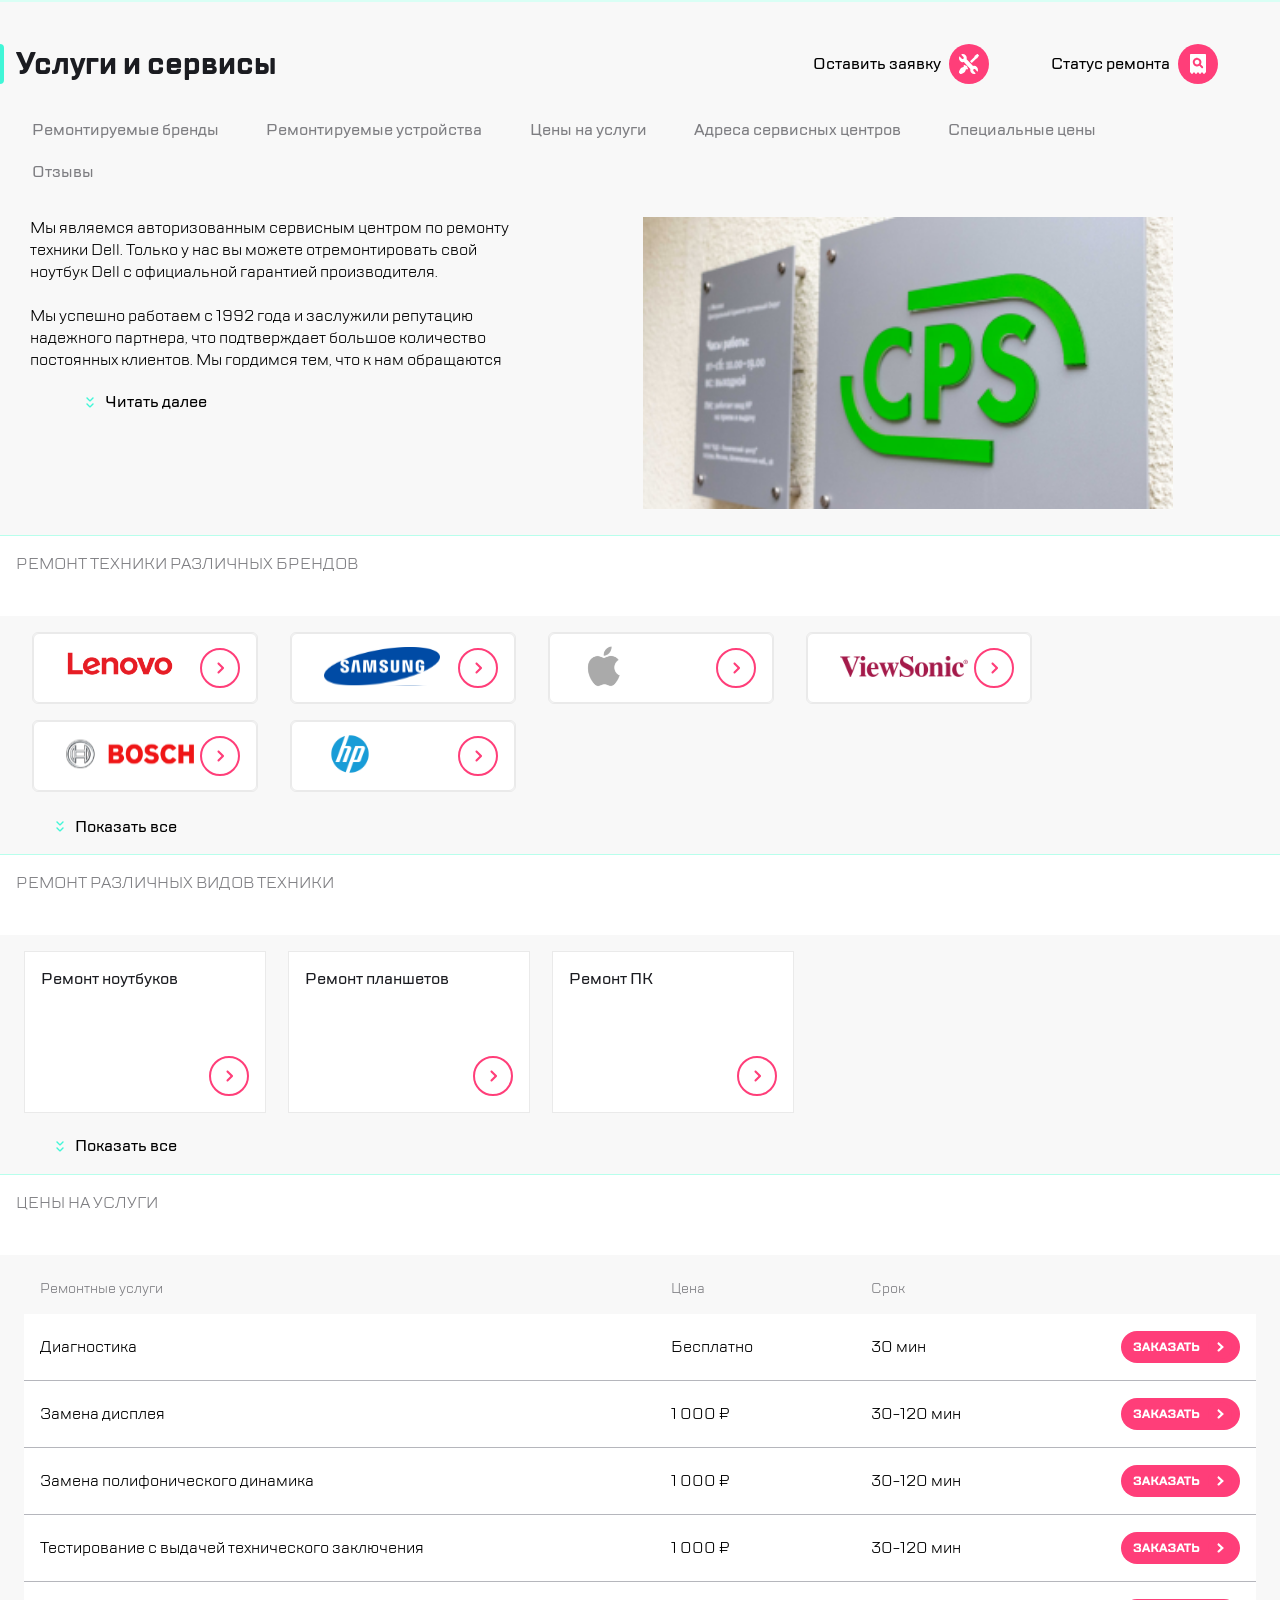
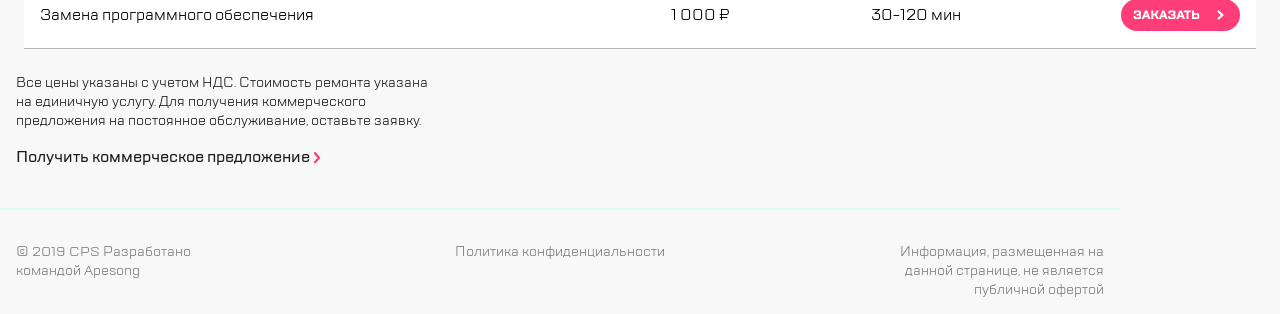
==== commit 7d4505c5: "Updates" ====
--- a/index.html
+++ b/index.html
@@ -14,7 +14,7 @@
       <div class="menu">
         <ul class="menu__left">
           <li class="menu__item">
-            <button class="menu__button" type="button">
+            <button class="menu__button" type="button" aria-label="Меню">
               <img src="img/burger.svg" alt="Позвонить">
             </button>
           </li>
@@ -28,15 +28,15 @@
         
         <ul class="menu__right">
           <li class="menu__item menu__hidden menu__item--phone">
-            <button class="menu__button menu__button--phone" type="button"><img src="img/call.svg" alt="Заказать звонок">
+            <button class="menu__button menu__button--phone" aria-label="Заказать звонок" type="button"><img src="img/call.svg" alt="Заказать звонок">
             </button>
           </li>
           <li class="menu__item menu__hidden menu__item--chat">
-            <button class="menu__button menu__button--chat" type="button"><img src="img/chat.svg" alt="Написать нам">
+            <button class="menu__button menu__button--chat" aria-label="Написать нам" type="button"><img src="img/chat.svg" alt="Написать нам">
             </button>
           </li>
           <li class="menu__item menu__hidden menu__item--profile">
-            <button class="menu__button" type="button"><img src="img/profile.svg" alt="Личный кабинет">
+            <button class="menu__button" aria-label="Личный кабинет" type="button"><img src="img/profile.svg" alt="Личный кабинет">
             </button>
           </li>
           <li class="menu__item menu__item--divider">
@@ -65,7 +65,7 @@
             <ul class="hiddenMenu__menu">
               <div class="hiddenMenu__leftSide">
                 <li class="hiddenMenu__item hiddenMenu__item--burger">
-                  <button class="hiddenMenu__btn hiddenMenu__btn--burger">
+                  <button class="hiddenMenu__btn hiddenMenu__btn--burger" aria-label="Выйти на главную страницу">
                     <img src="img/burger1.svg" alt="Назад">
                   </button>
                 </li>
@@ -77,7 +77,7 @@
               </div>
               <div class="hiddenMenu__rightSide">
                 <li class="hiddenMenu__item hiddenMenu__item--search">
-                  <button class="hiddenMenu__btn hiddenMenu__btn--search">
+                  <button class="hiddenMenu__btn hiddenMenu__btn--search" aria-label="Поиск">
                     <img src="img/search.svg" alt="Поиск">
                   </button>
                 </li>
@@ -132,18 +132,18 @@
             <section class="hiddenMenu__footerWrapper">
               <ul class="hiddenMenu__list">
                 <li class="hiddenMenu__item hiddenMenu__item--phone">
-                  <button type="button" class="hiddenMenu__btn hiddenMenu__footerBtn hiddenMenu__btn--phone">
-                    <img src="/img/chat copy.svg" alt="Поиск">
+                  <button type="button" class="hiddenMenu__btn hiddenMenu__footerBtn hiddenMenu__btn--phone" aria-label="Заказать звонок">
+                    <img src="/img/chat copy.svg" alt="Заказать звонок">
                   </button>
                 </li>
                 <li class="hiddenMenu__item hiddenMenu__item--chat">
-                  <button type="button" class="hiddenMenu__btn hiddenMenu__footerBtn hiddenMenu__btn--chat">
-                    <img src="/img/chat.svg" alt="Поиск">
+                  <button type="button" class="hiddenMenu__btn hiddenMenu__footerBtn hiddenMenu__btn--chat" aria-label="Написать нам">
+                    <img src="/img/chat.svg" alt="Написать нам">
                   </button>
                 </li>
                 <li class="hiddenMenu__item hiddenMenu__item--profile">
-                  <button type="button" class="hiddenMenu__btn hiddenMenu__footerBtn hiddenMenu__btn--profile">
-                    <img src="/img/profile.svg" alt="Поиск">
+                  <button type="button" class="hiddenMenu__btn hiddenMenu__footerBtn hiddenMenu__btn--profile" aria-label="Личный кабинет">
+                    <img src="/img/profile.svg" alt="Личный кабинет">
                   </button>
                 </li>
               </ul>
@@ -157,9 +157,9 @@
               </a>
             </article>
             <article class="footer__lang lang">
-              <button type="button" class="lang__btn lang__ru">RU</button>
-              <button type="button" class="lang__btn lang__en">EN</button>
-              <button type="button" class="lang__btn lang__ch">CH</button>
+              <button type="button" class="lang__btn lang__ru" aria-label="Сменить язык на русский">RU</button>
+              <button type="button" class="lang__btn lang__en" aria-label="Change language to english">EN</button>
+              <button type="button" class="lang__btn lang__ch" aria-label="更改語言為中文">CH</button>
             </article>
           </section>
         </div>
@@ -231,10 +231,10 @@
               </p>
               <p></p>
             </div>
-            <button type="button" class="btn__more btn">
+            <button type="button" class="btn__more btn" aria-label="Читать далее">
               Читать далее
             </button>
-            <button type="button" class="btn__hide visually--hidden btn">
+            <button type="button" class="btn__hide visually--hidden btn" aria-label="Скрыть текст">
               Скрыть
             </button>
           </div>
@@ -251,63 +251,63 @@
               <li class="swiper-slide swiper-slide--brand brand">
                 <div class="brand__content">
                   <img class="brand__img" src="img/Lenovo.svg" alt="Lenovo">
-                  <a class="brand__link" href="#">
+                  <a class="brand__link" href="#" aria-label="Lenovo">
                   </a>
                 </div>
               </li>
               <li class="swiper-slide brand swiper-slide--brand">
                 <div class="brand__content">
                   <img class="brand__img--samsung" src="img/Samsung.svg" alt="Samsung">
-                  <a class="brand__link" href="#">
+                  <a class="brand__link" href="#" aria-label="Samsung">
                   </a>
                 </div>
               </li>
               <li class="swiper-slide brand swiper-slide--brand">
                 <div class="brand__content">
                   <img class="brand__img--round" src="img/Apple.svg" alt="Apple">
-                  <a class="brand__link" href="#">
+                  <a class="brand__link" href="#" aria-label="Apple">
                   </a>
                 </div>
               </li>
               <li class="swiper-slide brand swiper-slide--brand">
                 <div class="brand__content">
                   <img class="brand__img" src="img/ViewSonic.svg" alt="ViewSonic">
-                  <a class="brand__link" href="#">
+                  <a class="brand__link" href="#" aria-label="ViewSonic">
                   </a>
                 </div>
               </li>
               <li class="swiper-slide brand swiper-slide--brand">
                 <div class="brand__content">
                   <img class="brand__img" src="img/Bosh.svg" alt="Bosch">
-                  <a class="brand__link" href="#">
+                  <a class="brand__link" href="#" aria-label="Bosch">
                   </a>
                 </div>
               </li>
               <li class="swiper-slide brand swiper-slide--brand">
                 <div class="brand__content">
                   <img class="brand__img--round" src="img/hp.svg" alt="HP">
-                  <a class="brand__link" href="#">
+                  <a class="brand__link" href="#" aria-label="HP">
                   </a>
                 </div>
               </li>
               <li class="swiper-slide brand swiper-slide--brand">
                 <div class="brand__content">
                   <img class="brand__img" src="img/acer.svg" alt="Acer">
-                  <a class="brand__link" href="#">
+                  <a class="brand__link" href="#" aria-label="Acer">
                   </a>
                 </div>
               </li>
               <li class="swiper-slide brand swiper-slide--brand">
                 <div class="brand__content">
                   <img class="brand__img" src="img/sony.svg" alt="Sony">
-                  <a class="brand__link" href="#">
+                  <a class="brand__link" href="#" aria-label="Sony">
                   </a>
                 </div>
               </li>
               <li class="swiper-slide brand swiper-slide--brand">
                 <div class="brand__content">
                   <img class="brand__img" src="img/Lenovo.svg" alt="LG">
-                  <a class="brand__link" href="#">
+                  <a class="brand__link" href="#" aria-label="LG">
                   </a>
                 </div>
               </li>
@@ -319,37 +319,37 @@
         <section class="table">
           <ul class="table__list table__list--brand">
             <li class="table__brand brand">
-              <div class="brand__content"><img src="img/Lenovo.svg" alt="Lenovo" class="brand__img"><a href="" class="brand__link"></a></div>
-            </li>
-            <li class="table__brand brand">
-              <div class="brand__content"><img src="img/Samsung.svg" alt="Samsung" class="brand__img"><a href="" class="brand__link"></a></div>
-            </li>
-            <li class="table__brand brand">
-              <div class="brand__content"><img src="img/Apple.svg" alt="Apple" class="brand__img"><a href="" class="brand__link"></a></div>
-            </li>
-            <li class="table__brand brand">
-              <div class="brand__content"><img src="img/ViewSonic.svg" alt="ViewSonic" class="brand__img"><a href="" class="brand__link"></a></div>
-            </li>
-            <li class="table__brand brand">
-              <div class="brand__content"><img src="img/Bosh.svg" alt="Bosh" class="brand__img"><a href="" class="brand__link"></a></div>
-            </li>
-            <li class="table__brand brand">
-              <div class="brand__content"><img src="img/hp.svg" alt="HP" class="brand__img"><a href="" class="brand__link"></a></div>
-            </li>
-            <li class="table__brand brand">
-              <div class="brand__content"><img src="img/acer.svg" alt="Acer" class="brand__img"><a href="" class="brand__link"></a></div>
-            </li>
-            <li class="table__brand brand">
-              <div class="brand__content"><img src="img/sony.svg" alt="Sony" class="brand__img"><a href="" class="brand__link"></a></div>
-            </li>
-            <li class="table__brand brand">
-              <div class="brand__content"><img src="img/ViewSonic.svg" alt="ViewSonic" class="brand__img"><a href="" class="brand__link"></a></div>
-            </li>
-            <li class="table__brand brand">
-              <div class="brand__content"><img src="img/Apple.svg" alt="Apple" class="brand__img"><a href="" class="brand__link"></a></div>
-            </li>
-            <li class="table__brand brand">
-              <div class="brand__content"><img src="img/Lenovo.svg" alt="Lenovo" class="brand__img"><a href="" class="brand__link"></a></div>
+              <div class="brand__content"><img src="img/Lenovo.svg" alt="Lenovo" class="brand__img"><a href="" class="brand__link" aria-label="Lenovo"></a></div>
+            </li>
+            <li class="table__brand brand">
+              <div class="brand__content"><img src="img/Samsung.svg" alt="Samsung" class="brand__img"><a href="" class="brand__link" aria-label="Samsung"></a></div>
+            </li>
+            <li class="table__brand brand">
+              <div class="brand__content"><img src="img/Apple.svg" alt="Apple" class="brand__img"><a href="" class="brand__link" aria-label="Apple"></a></div>
+            </li>
+            <li class="table__brand brand">
+              <div class="brand__content"><img src="img/ViewSonic.svg" alt="ViewSonic" class="brand__img"><a href="" class="brand__link" aria-label="ViewSonic"></a></div>
+            </li>
+            <li class="table__brand brand">
+              <div class="brand__content"><img src="img/Bosh.svg" alt="Bosh" class="brand__img"><a href="" class="brand__link" aria-label="Bosh"></a></div>
+            </li>
+            <li class="table__brand brand">
+              <div class="brand__content"><img src="img/hp.svg" alt="HP" class="brand__img"><a href="" class="brand__link" aria-label="HP"></a></div>
+            </li>
+            <li class="table__brand brand">
+              <div class="brand__content"><img src="img/acer.svg" alt="Acer" class="brand__img"><a href="" class="brand__link" aria-label="Acer"></a></div>
+            </li>
+            <li class="table__brand brand">
+              <div class="brand__content"><img src="img/sony.svg" alt="Sony" class="brand__img"><a href="" class="brand__link" aria-label="Sony"></a></div>
+            </li>
+            <li class="table__brand brand">
+              <div class="brand__content"><img src="img/ViewSonic.svg" alt="ViewSonic" class="brand__img"><a href="" class="brand__link" aria-label="ViewSonic"></a></div>
+            </li>
+            <li class="table__brand brand">
+              <div class="brand__content"><img src="img/Apple.svg" alt="Apple" class="brand__img"><a href="" class="brand__link" aria-label="Apple"></a></div>
+            </li>
+            <li class="table__brand brand">
+              <div class="brand__content"><img src="img/Lenovo.svg" alt="Lenovo" class="brand__img"><a href="" class="brand__link" aria-label="Lenovo"></a></div>
             </li>
           </ul>
           <button type="button" class="table__brandButton--more btn">
@@ -511,7 +511,7 @@
                     <dt class="price__term">Срок</dt>
                     <dd class="price__description">30-120 мин</dd>
                   </dl>
-                  <a class="price__button" href="#">
+                  <a class="price__link" href="#">
                   </a>
                 </div>
               </li>
@@ -525,7 +525,7 @@
                     <dt class="price__term">Срок</dt>
                     <dd class="price__description">30 мин</dd>
                   </dl>
-                  <a class="price__button" href="#">
+                  <a class="price__link" href="#">
                   </a>
                 </div>
               </li>
@@ -539,7 +539,7 @@
                     <dt class="price__term">Срок</dt>
                     <dd class="price__description">30-120 мин</dd>
                   </dl>
-                  <a class="price__button" href="#">
+                  <a class="price__link" href="#">
                   </a>
                 </div>
               </li>
@@ -553,7 +553,7 @@
                     <dt class="price__term">Срок</dt>
                     <dd class="price__description">30-120 мин</dd>
                   </dl>
-                  <a class="price__button" href="#">
+                  <a class="price__link" href="#">
                   </a>
                 </div>
               </li>
@@ -567,7 +567,7 @@
                     <dt class="price__term">Срок</dt>
                     <dd class="price__description">30-120 мин</dd>
                   </dl>
-                  <a class="price__button" href="#">
+                  <a class="price__link" href="#">
                   </a>
                 </div>
               </li>
@@ -637,7 +637,7 @@
               публичной офертой</div>
           </div>
         </footer>
-        <section class="popup visually--hidden">
+        <section class="popup popup__message visually--hidden">
           <div class="popup__wrapper feedback">
             <div class="feedback__content">
               <button class="feedback__exit">
--- a/style.css
+++ b/style.css
@@ -1218,8 +1218,8 @@
   background-color: #ffffff; }
   .price__content {
     margin: 0;
-    max-width: 240px;
-    max-height: 200px;
+    width: 240px;
+    height: 200px;
     color: #1b1c21;
     box-sizing: border-box;
     background: #ffffff;
@@ -1235,7 +1235,7 @@
     color: #1b1c21;
     margin-bottom: 16px;
     font-weight: 500; }
-  .price__button {
+  .price__link {
     display: block;
     width: 119px;
     height: 32px;
@@ -1243,7 +1243,8 @@
     background-image: url(./static/zakaz.svg);
     position: absolute;
     top: 150px;
-    right: -5px; }
+    right: -5px;
+    background-color: transparent; }
 
 .sheet {
   max-width: 1440px;
@@ -1273,6 +1274,7 @@
   .sheet__button {
     display: block;
     border: none;
+    background-color: transparent;
     width: 119px;
     height: 32px;
     margin: 16px 16px 16px auto;
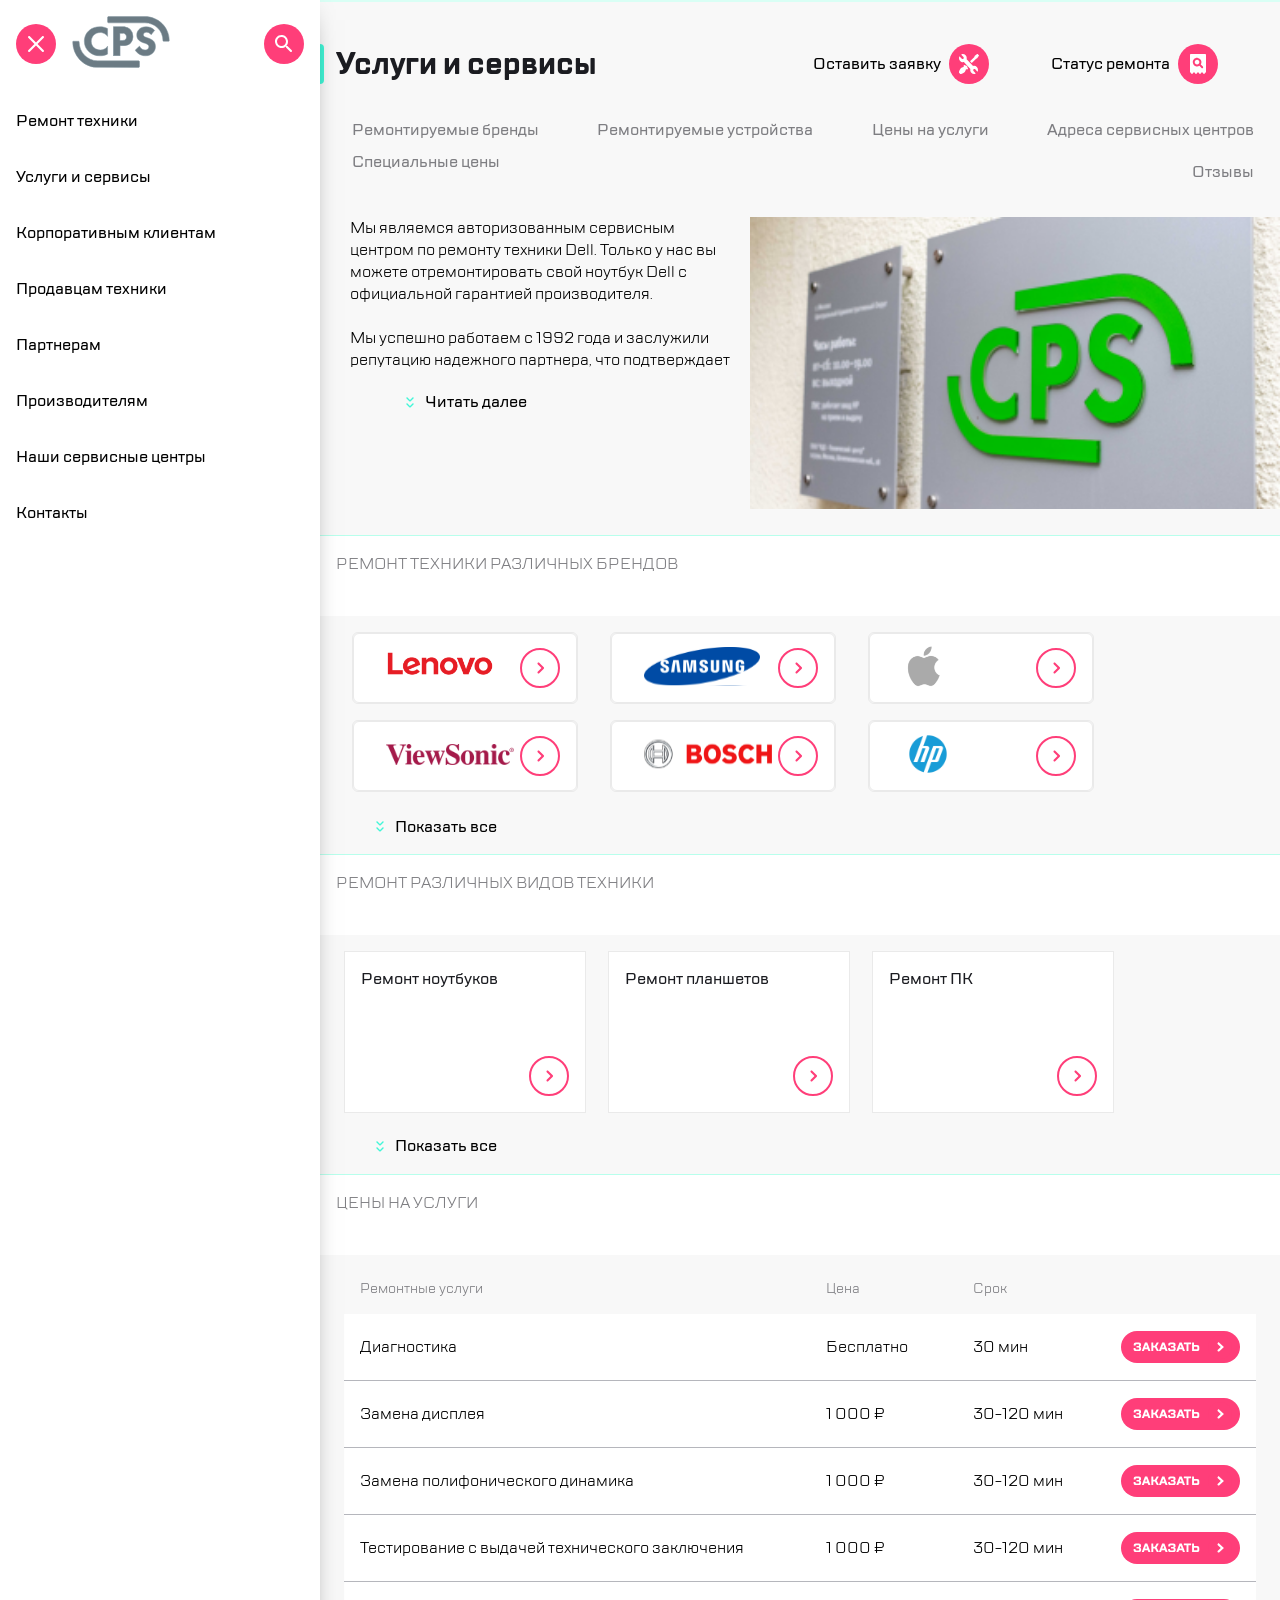
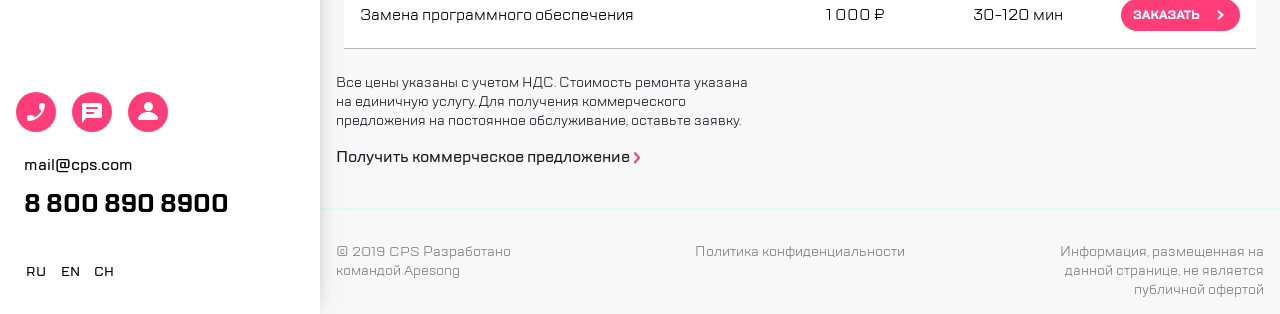
==== commit 2c3e75c9: "Updates" ====
--- a/index.html
+++ b/index.html
@@ -8,7 +8,7 @@
   <title>title</title>
 <link href="style.css" rel="stylesheet"></head>
 
-<body>
+<body class="body">
   <div class="body__wrapper">
     <header class="header">
       <div class="menu">
@@ -59,7 +59,7 @@
     
 
     <div class="mainWrapper">
-      <section class="hiddenMenu visuallyHiddenMenu">
+      <section class="hiddenMenu">
         <div class="hiddenMenu__wrapper">
           <section class="hiddenMenu__top">
             <ul class="hiddenMenu__menu">
@@ -133,17 +133,17 @@
               <ul class="hiddenMenu__list">
                 <li class="hiddenMenu__item hiddenMenu__item--phone">
                   <button type="button" class="hiddenMenu__btn hiddenMenu__footerBtn hiddenMenu__btn--phone" aria-label="Заказать звонок">
-                    <img src="/img/chat copy.svg" alt="Заказать звонок">
+                    <img src="img/chat copy.svg" alt="Заказать звонок">
                   </button>
                 </li>
                 <li class="hiddenMenu__item hiddenMenu__item--chat">
                   <button type="button" class="hiddenMenu__btn hiddenMenu__footerBtn hiddenMenu__btn--chat" aria-label="Написать нам">
-                    <img src="/img/chat.svg" alt="Написать нам">
+                    <img src="img/chat.svg" alt="Написать нам">
                   </button>
                 </li>
                 <li class="hiddenMenu__item hiddenMenu__item--profile">
                   <button type="button" class="hiddenMenu__btn hiddenMenu__footerBtn hiddenMenu__btn--profile" aria-label="Личный кабинет">
-                    <img src="/img/profile.svg" alt="Личный кабинет">
+                    <img src="img/profile.svg" alt="Личный кабинет">
                   </button>
                 </li>
               </ul>
@@ -238,7 +238,7 @@
               Скрыть
             </button>
           </div>
-          <img src="../img/Picture Copy.png" alt="CPS" class="mainContent__img">
+          <img src="img/Picture Copy.png" alt="CPS" class="mainContent__img">
         </section>
         <section class="title">
           <div class="title__caption">
@@ -624,7 +624,7 @@
           </p>
           <div class="bottomContent__link">
             <link rel="stylesheet" href="#" class="bottomContent__link--text">
-            Получить коммерческое предложение <img src="../img/Line.svg" alt="" class="bottomContent__link--img">
+            Получить коммерческое предложение <img src="img/Line.svg" alt="" class="bottomContent__link--img">
             
           </div>
         </article>
@@ -637,11 +637,11 @@
               публичной офертой</div>
           </div>
         </footer>
-        <section class="popup popup__message visually--hidden">
+        <section class="popup" id="popup__feedback">
           <div class="popup__wrapper feedback">
             <div class="feedback__content">
               <button class="feedback__exit">
-                <img src="/img/cross.svg" alt="Выйти на главный экран">
+                <img src="img/cross.svg" alt="Выйти на главный экран">
               </button>
               <div class="feedback__header">
                 Обратная связь
@@ -660,17 +660,17 @@
                   </a>
                 </div>
                 <button class="feedback__button" type="submit">
-                  <img src="/img/go2.svg" alt="Отправить">
+                  <img src="img/go2.svg" alt="Отправить">
                 </button>
               </form>
             </div>
           </div>
         </section>
-        <section class="popup popup__phone visually--hidden">
+        <section class="popup" id="popup__phone">
           <div class="popup__wrapper phone">
             <div class="phone__content">
               <button class="phone__exit">
-                <img src="/img/cross.svg" alt="Выйти на главный экран">
+                <img src="img/cross.svg" alt="Выйти на главный экран">
               </button>
               <div class="phone__header">
                 Заказать звонок
@@ -685,7 +685,7 @@
                   </a>
                 </div>
                 <button class="phone__button" type="submit">
-                  <img src="/img/go2.svg" alt="Отправить">
+                  <img src="img/go2.svg" alt="Отправить">
                 </button>
               </form>
             </div>
--- a/style.css
+++ b/style.css
@@ -1373,14 +1373,22 @@
   background-color: rgba(255, 255, 255, 0.801);
   top: 0;
   left: 0;
-  z-index: 4;
+  z-index: 100;
   display: flex;
-  justify-content: right; }
+  justify-content: right;
+  overflow-y: auto;
+  opacity: 0;
+  visibility: hidden;
+  transition: all 0.3s ease 0s; }
   .popup__wrapper {
     min-height: 100%;
     min-width: 320px;
     max-width: 440px;
     background-color: #ffffff; }
+
+.popup.open {
+  visibility: visible;
+  opacity: 1; }
 
 .feedback__header {
   margin: 0;
@@ -1460,7 +1468,8 @@
   display: block;
   width: 40px;
   height: 40px;
-  margin: 24px auto auto 16px; }
+  margin: 24px auto auto 16px;
+  cursor: pointer; }
 
 .feedback__exit--left {
   display: block;
@@ -1552,19 +1561,20 @@
   cursor: pointer; }
 
 .hiddenMenu {
-  height: 100%;
+  min-height: 100vh;
   display: flex;
   justify-content: left;
-  z-index: 1; }
+  z-index: 20; }
   @media (min-width: 1440px) {
     .hiddenMenu {
       background-color: transparent;
       position: static;
       display: block; } }
   .hiddenMenu__wrapper {
-    min-height: 100%;
+    min-height: 700px;
     min-width: 320px;
     max-width: 440px;
+    overflow-y: auto;
     background-color: #ffffff;
     display: flex;
     flex-direction: column;
@@ -1615,6 +1625,10 @@
     border-radius: 6px; }
   .hiddenMenu__navItem :hover::before {
     content: url("/img/highlight.svg");
+    /*картинки не работали из-за неправильного пути, однако тут когда я указываю правильный для гита путь
+      ломается все и я не могу на гитхаб сохранить проект, поэтому я сделал бордер лефт на всякий случай еще*/
+    border-left: 4px solid #41f6d7;
+    border-radius: -10px;
     position: absolute;
     left: -5px;
     top: 5px; }
@@ -1670,6 +1684,9 @@
   display: flex;
   justify-content: left;
   z-index: 1; }
+
+.noScroll {
+  overflow: hidden; }
 
 /**
  * Swiper 9.2.0
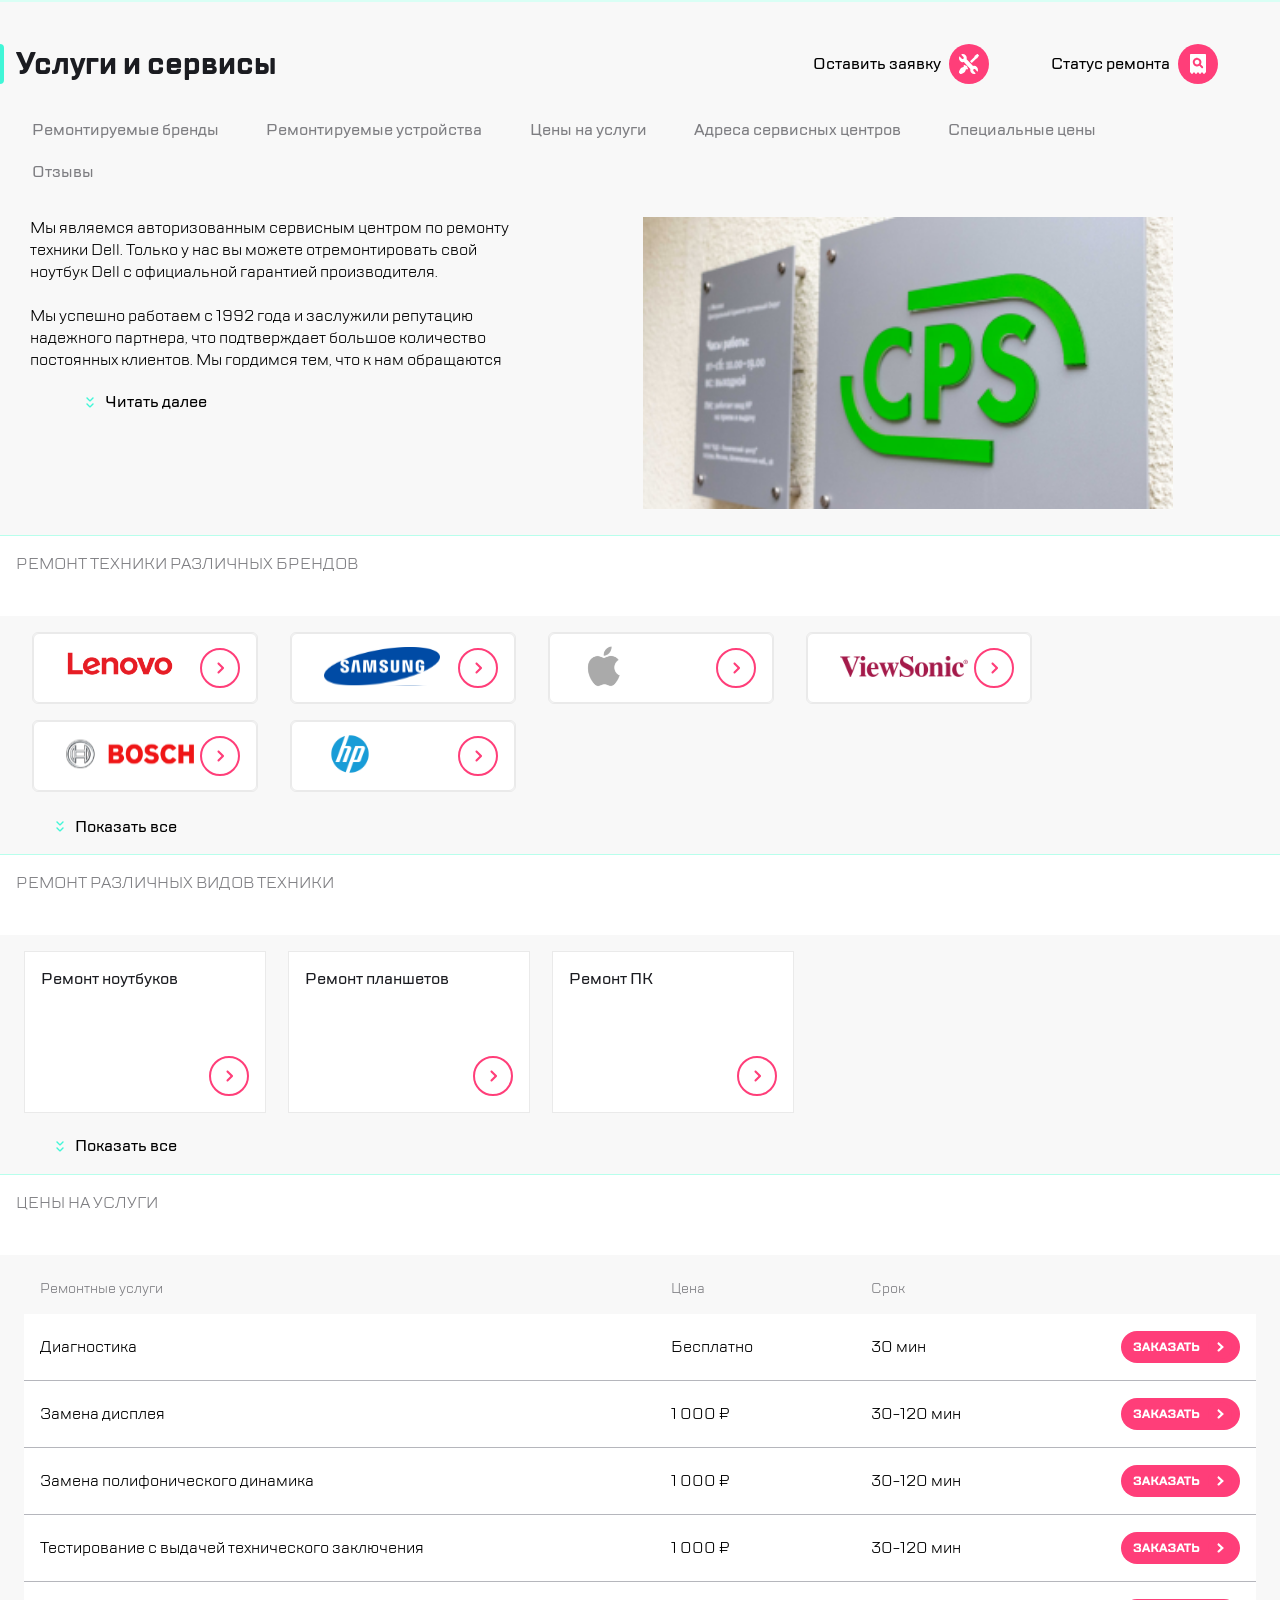
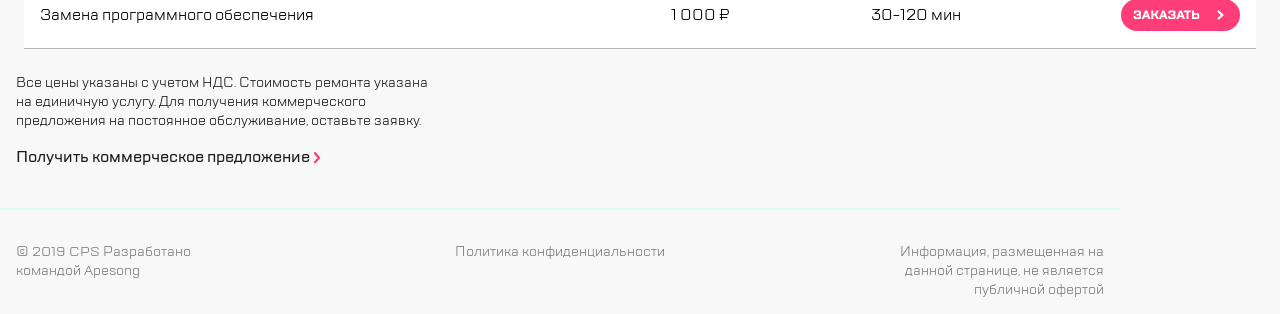
==== commit 12b55d6e: "Updates" ====
--- a/index.html
+++ b/index.html
@@ -43,13 +43,13 @@
             <img src="img/divider.svg">
           </li>
           <li class="menu__item menu__item--repair">
-            <button class="menu__button" aria-label="Оставить заявку">
+            <button class="menu__button" type="button" aria-label="Оставить заявку">
               <img src="img/repair.svg" alt="Оставить заявку" class="repair__img">
             </button>
           </li>
           <li class="menu__item menu__item--status">
-            <button class="menu__button" aria-label="Статус ремонта">
-              <div class="status__img"></div>
+            <button class="menu__button" type="button" aria-label="Статус ремонта">
+              <img src="img/search.svg" alt="Оставить заявку" class="status__img">
             </button>
           </li>
         </ul>
@@ -59,13 +59,13 @@
     
 
     <div class="mainWrapper">
-      <section class="hiddenMenu">
+      <section class="hiddenMenu visuallyHiddenMenu">
         <div class="hiddenMenu__wrapper">
           <section class="hiddenMenu__top">
             <ul class="hiddenMenu__menu">
               <div class="hiddenMenu__leftSide">
                 <li class="hiddenMenu__item hiddenMenu__item--burger">
-                  <button class="hiddenMenu__btn hiddenMenu__btn--burger" aria-label="Выйти на главную страницу">
+                  <button class="hiddenMenu__btn hiddenMenu__btn--burger" type="button" aria-label="Выйти на главную страницу">
                     <img src="img/burger1.svg" alt="Назад">
                   </button>
                 </li>
@@ -77,7 +77,7 @@
               </div>
               <div class="hiddenMenu__rightSide">
                 <li class="hiddenMenu__item hiddenMenu__item--search">
-                  <button class="hiddenMenu__btn hiddenMenu__btn--search" aria-label="Поиск">
+                  <button class="hiddenMenu__btn hiddenMenu__btn--search" type="button" aria-label="Поиск">
                     <img src="img/search.svg" alt="Поиск">
                   </button>
                 </li>
@@ -352,10 +352,10 @@
               <div class="brand__content"><img src="img/Lenovo.svg" alt="Lenovo" class="brand__img"><a href="" class="brand__link" aria-label="Lenovo"></a></div>
             </li>
           </ul>
-          <button type="button" class="table__brandButton--more btn">
+          <button type="button" class="table__brandButton--more btn" aria-label="Показать весь текст">
             Показать все
           </button>
-          <button type="button" class="table__brandButton--hide visually--hidden btn">
+          <button type="button" class="table__brandButton--hide visually--hidden btn" aria-label="Скрыть текст">
             Скрыть
           </button>
         </section>
@@ -486,10 +486,10 @@
               </div>
             </li>
           </ul>
-          <button type="button" class="table__deviceButton--more btn">
+          <button type="button" aria-label="Показать весь текст" class="table__deviceButton--more btn">
             Показать все
           </button>
-          <button type="button" class="table__deviceButton--hide visually--hidden btn">
+          <button type="button" aria-label="Скрыть текст" class="table__deviceButton--hide visually--hidden btn">
             Скрыть
           </button>
         </section>
@@ -587,31 +587,31 @@
               <div class="sheet__cell sheet__cell--services">Диагностика</div>
               <div class="sheet__cell">Бесплатно</div>
               <div class="sheet__cell">30 мин</div>
-              <div class="sheet__cell"><button class="sheet__button"></button></div>
+              <div class="sheet__cell"><button type="button" aria-label="Заказать услугу" class="sheet__button"></button></div>
             </div>
             <div class="sheet__row">
               <div class="sheet__cell sheet__cell--services">Замена дисплея</div>
               <div class="sheet__cell">1 000 ₽</div>
               <div class="sheet__cell">30-120 мин</div>
-              <div class="sheet__cell"><button class="sheet__button"></button></div>
+              <div class="sheet__cell"><button type="button" aria-label="Заказать услугу" class="sheet__button"></button></div>
             </div>
             <div class="sheet__row">
               <div class="sheet__cell sheet__cell--services">Замена полифонического динамика</div>
               <div class="sheet__cell">1 000 ₽</div>
               <div class="sheet__cell">30-120 мин</div>
-              <div class="sheet__cell"><button class="sheet__button"></button></div>
+              <div class="sheet__cell"><button type="button" aria-label="Заказать услугу" class="sheet__button"></button></div>
             </div>
             <div class="sheet__row">
               <div class="sheet__cell sheet__cell--services">Тестирование с выдачей технического заключения</div>
               <div class="sheet__cell">1 000 ₽</div>
               <div class="sheet__cell">30-120 мин</div>
-              <div class="sheet__cell"><button class="sheet__button"></button></div>
+              <div class="sheet__cell"><button type="button" aria-label="Заказать услугу" class="sheet__button"></button></div>
             </div>
             <div class="sheet__row">
               <div class="sheet__cell sheet__cell--services">Замена программного обеспечения</div>
               <div class="sheet__cell">1 000 ₽</div>
               <div class="sheet__cell">30-120 мин</div>
-              <div class="sheet__cell"><button class="sheet__button"></button></div>
+              <div class="sheet__cell"><button type="button" aria-label="Заказать услугу" class="sheet__button"></button></div>
             </div>
           </div>
           
@@ -624,7 +624,7 @@
           </p>
           <div class="bottomContent__link">
             <link rel="stylesheet" href="#" class="bottomContent__link--text">
-            Получить коммерческое предложение <img src="img/Line.svg" alt="" class="bottomContent__link--img">
+            Получить коммерческое предложение <img src="img/Line.svg" alt="Получить коммерческое предложение" class="bottomContent__link--img">
             
           </div>
         </article>
@@ -647,7 +647,7 @@
                 Обратная связь
               </div>
               <form class="feedback__form" action="index.html" method="post">
-                <input class="feedback__input feedback__input--name" required type="text" id="name" name="name" placeholder="Имя">
+                <input class="feedback__input feedback__input--name" tabindex="1" required type="text" id="name" name="name" placeholder="Имя">
                 <input class="feedback__input feedback__input--tel" required type="tel" id="mail" name="email" placeholder="Телефон">
                 <input class="feedback__input feedback__input--email" required type="email" id="password" name="password" placeholder="Электронная почта">
                 <textarea class="feedback__input feedback__input--message" name="message" cols="1" rows="10" placeholder="Сообщение"></textarea>
@@ -676,7 +676,7 @@
                 Заказать звонок
               </div>
               <form class="phone__form" action="index.html" method="post">
-                <input class="phone__input phone__input--tel" required type="tel" id="mail" name="email" placeholder="Телефон">
+                <input tabindex="1" class="phone__input phone__input--tel" required type="tel" name="tel" placeholder="Телефон">
                 <div class="phone__text">
                   Нажимая “отправить”, вы даете согласие на <a href="#" class="phone__link" aria-label="Ссылка на документ об обработке персональных данных">обработку персональных
                     данных</a> и соглашаетесь с нашей<a href="#" class="phone__link" aria-label="Ссылка на политику кнфеденциальности">
--- a/style.css
+++ b/style.css
@@ -988,32 +988,33 @@
     .header {
       display: none; } }
 
-@media (min-width: 768px) {
-  .swiper__section {
-    display: none; } }
-
-.swiper-wrapper {
-  margin-bottom: 40px;
-  min-width: 0;
-  padding-top: 16px; }
-
-.swiper-slide {
-  margin: 16px; }
-  .swiper-slide--brand {
-    min-width: 240px;
-    min-height: 70px;
-    border: #eaeaea solid 1px;
-    border-radius: 6px;
-    display: flex;
-    justify-content: space-between;
-    flex-wrap: wrap;
-    background-color: #fff; }
-  .swiper-slide--device {
-    min-width: 240px;
-    min-height: 160px;
-    border: #eaeaea solid 1px;
-    border-radius: 6px;
-    background-color: #fff; }
+.swiper {
+  z-index: 1; }
+  @media (min-width: 768px) {
+    .swiper__section {
+      display: none; } }
+  .swiper-wrapper {
+    margin-bottom: 40px;
+    min-width: 0;
+    padding-top: 16px;
+    z-index: 1; }
+  .swiper-slide {
+    margin: 16px; }
+    .swiper-slide--brand {
+      min-width: 240px;
+      min-height: 70px;
+      border: #eaeaea solid 1px;
+      border-radius: 6px;
+      display: flex;
+      justify-content: space-between;
+      flex-wrap: wrap;
+      background-color: #fff; }
+    .swiper-slide--device {
+      min-width: 240px;
+      min-height: 160px;
+      border: #eaeaea solid 1px;
+      border-radius: 6px;
+      background-color: #fff; }
 
 .swiper-pagination .swiper-pagination-bullet {
   width: 12px;
@@ -1064,32 +1065,33 @@
     height: 40px;
     background-image: url(./static/go.svg); }
 
-@media (min-width: 768px) {
-  .swiper__section {
-    display: none; } }
-
-.swiper-wrapper {
-  margin-bottom: 40px;
-  min-width: 0;
-  padding-top: 16px; }
-
-.swiper-slide {
-  margin: 16px; }
-  .swiper-slide--brand {
-    min-width: 240px;
-    min-height: 70px;
-    border: #eaeaea solid 1px;
-    border-radius: 6px;
-    display: flex;
-    justify-content: space-between;
-    flex-wrap: wrap;
-    background-color: #fff; }
-  .swiper-slide--device {
-    min-width: 240px;
-    min-height: 160px;
-    border: #eaeaea solid 1px;
-    border-radius: 6px;
-    background-color: #fff; }
+.swiper {
+  z-index: 1; }
+  @media (min-width: 768px) {
+    .swiper__section {
+      display: none; } }
+  .swiper-wrapper {
+    margin-bottom: 40px;
+    min-width: 0;
+    padding-top: 16px;
+    z-index: 1; }
+  .swiper-slide {
+    margin: 16px; }
+    .swiper-slide--brand {
+      min-width: 240px;
+      min-height: 70px;
+      border: #eaeaea solid 1px;
+      border-radius: 6px;
+      display: flex;
+      justify-content: space-between;
+      flex-wrap: wrap;
+      background-color: #fff; }
+    .swiper-slide--device {
+      min-width: 240px;
+      min-height: 160px;
+      border: #eaeaea solid 1px;
+      border-radius: 6px;
+      background-color: #fff; }
 
 .swiper-pagination .swiper-pagination-bullet {
   width: 12px;
@@ -1301,7 +1303,7 @@
     font-weight: 400;
     color: #1b1c21; }
   .bottomContent__link {
-    display: block;
+    display: inline-block;
     margin-top: 16px;
     font-size: 16px;
     color: #1b1c21;
@@ -1373,13 +1375,12 @@
   background-color: rgba(255, 255, 255, 0.801);
   top: 0;
   left: 0;
-  z-index: 100;
+  z-index: 121;
   display: flex;
   justify-content: right;
   overflow-y: auto;
   opacity: 0;
-  visibility: hidden;
-  transition: all 0.3s ease 0s; }
+  visibility: hidden; }
   .popup__wrapper {
     min-height: 100%;
     min-width: 320px;
@@ -1564,12 +1565,12 @@
   min-height: 100vh;
   display: flex;
   justify-content: left;
-  z-index: 20; }
+  z-index: 120; }
   @media (min-width: 1440px) {
     .hiddenMenu {
       background-color: transparent;
       position: static;
-      display: block; } }
+      display: flex; } }
   .hiddenMenu__wrapper {
     min-height: 700px;
     min-width: 320px;
@@ -1624,14 +1625,13 @@
     background-color: #ffffff;
     border-radius: 6px; }
   .hiddenMenu__navItem :hover::before {
+    /*картинки не работали из-за неправильного пути, однако тут когда я указываю правильный для гита путь
+        ломается все и я не могу на гитхаб сохранить проект, поэтому я сделал бордер лефт на всякий случай еще*/
+    border-left: 4px solid #41f6d7;
     content: url("/img/highlight.svg");
-    /*картинки не работали из-за неправильного пути, однако тут когда я указываю правильный для гита путь
-      ломается все и я не могу на гитхаб сохранить проект, поэтому я сделал бордер лефт на всякий случай еще*/
-    border-left: 4px solid #41f6d7;
-    border-radius: -10px;
     position: absolute;
-    left: -5px;
-    top: 5px; }
+    left: -8px;
+    top: 8px; }
   .hiddenMenu__navLink {
     display: inline-block;
     text-decoration: none;
